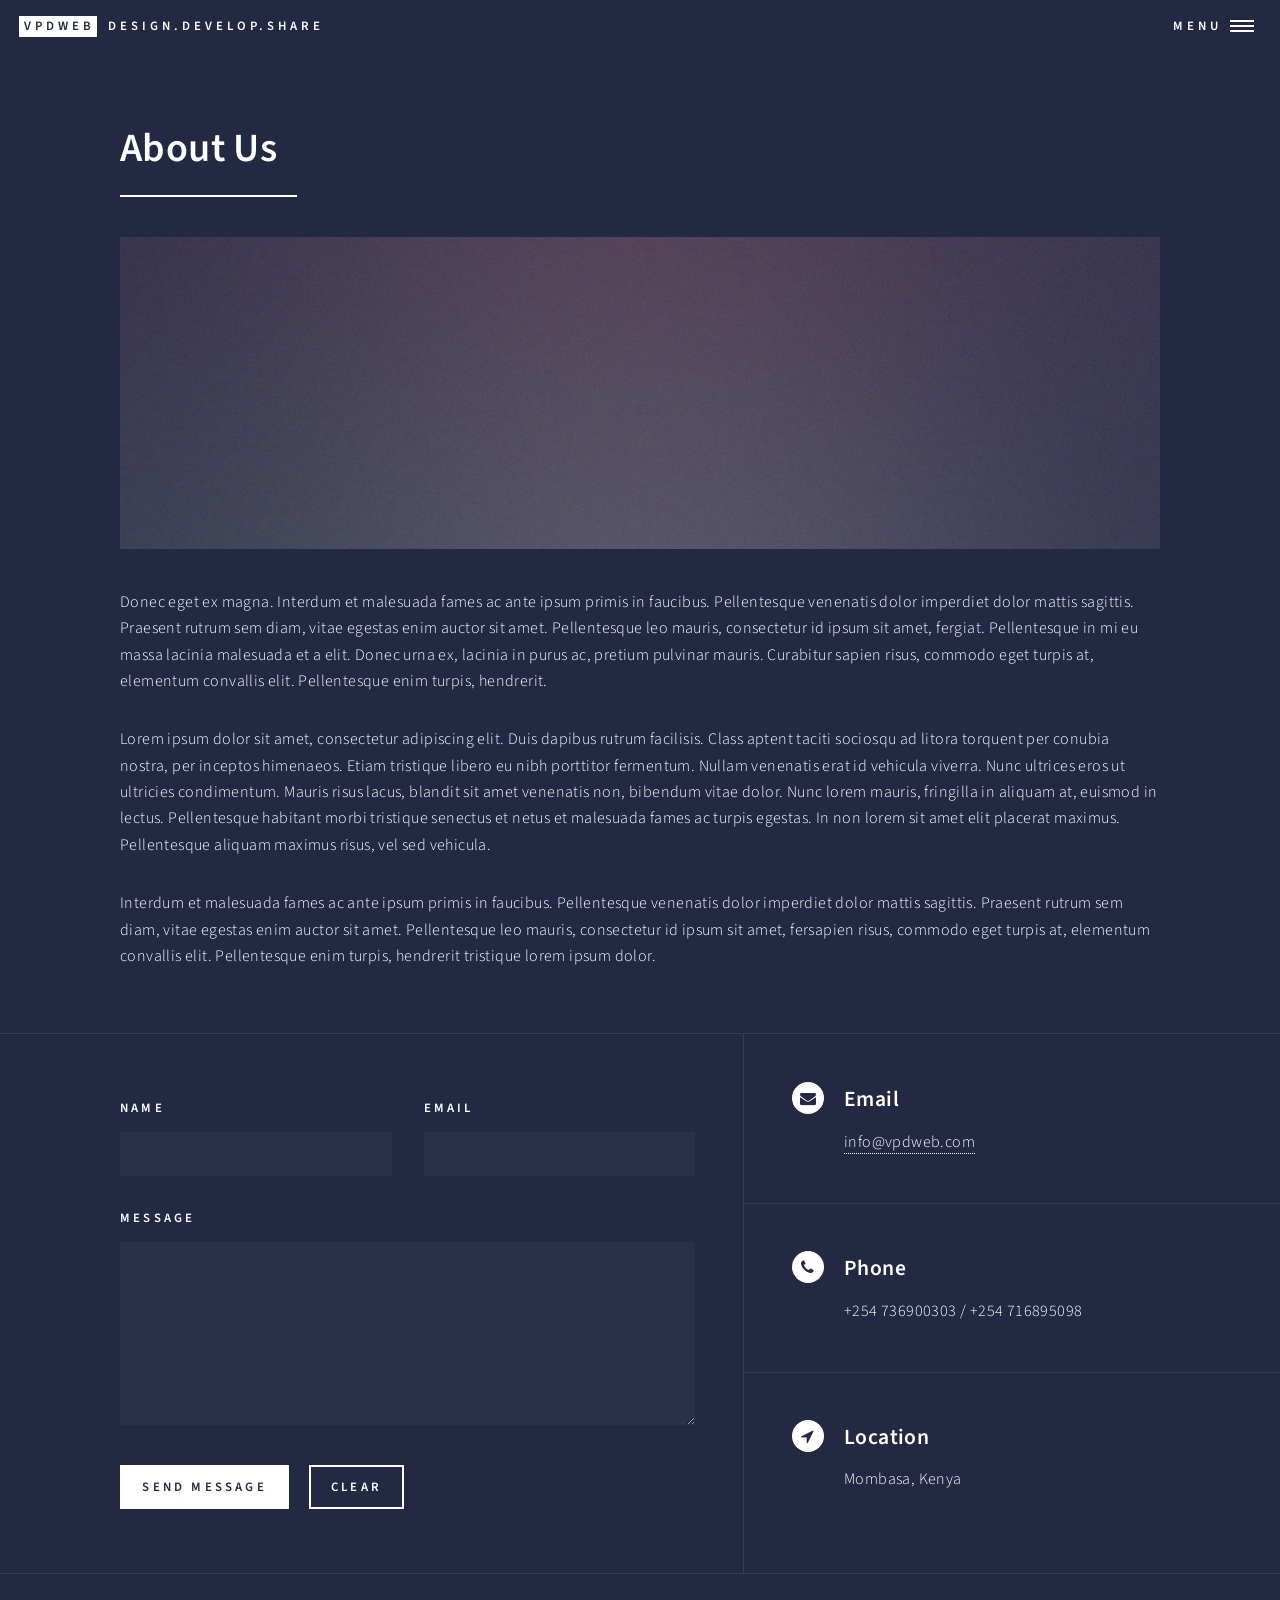
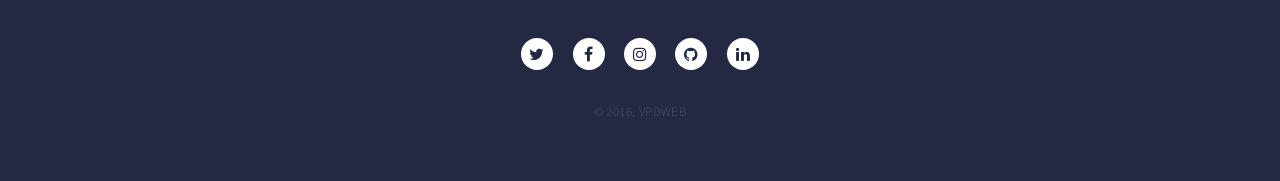
==== about.html @ e8f53d69 "Major changes and addition of new pages" ====
<!DOCTYPE HTML>
<html>
	<head>
        
<title>About | VPDWEB - Design, Develop, Share</title>

		<meta charset="utf-8" />
		<meta name="viewport" content="width=device-width, initial-scale=1, user-scalable=no" />
		<!--[if lte IE 8]><script src="assets/js/ie/html5shiv.js"></script><![endif]-->
		<link rel="stylesheet" href="assets/css/main.css" />
		<!--[if lte IE 9]><link rel="stylesheet" href="assets/css/ie9.css" /><![endif]-->
		<!--[if lte IE 8]><link rel="stylesheet" href="assets/css/ie8.css" /><![endif]-->
	</head>
	<body>

		<!-- Wrapper -->
			<div id="wrapper">

				<!-- Header -->
					<header id="header" class="alt">
						<a href="index.html" class="logo"><strong>VPDWEB</strong>
							<span>Design.Develop.Share</span></a>
                        <!--<p>Design. Develop. Share</p>-->
						<nav>
							<a href="#menu">Menu</a>
						</nav>
					</header>

				<!-- Menu -->
					<nav id="menu">
						<ul class="links">
							<li><a href="index.html">Home</a></li>
                            <li><a href="about.html">About</a></li>
                            <li><a href="portfolio.html">Portfolio</a></li>
                            <li><a href="testimonials.html">Testimonials</a></li>
                            <li><a href="#">Downloads</a></li>
						</ul>
						<ul class="actions vertical">
							<li><a href="contact.html" class="button special fit">Contact</a></li>
							<!--<li><a href="#" class="button fit">Log In</a></li>-->
						</ul>
					</nav>

                    
<!-- Main -->
<div id="main" class="alt">

						<!-- One -->
							<section id="one">
								<div class="inner">
									<header class="major">
										<h1>About Us</h1>
									</header>
									<span class="image main"><img src="images/pic11.jpg" alt="" /></span>
									<p>
										Donec eget ex magna. Interdum et malesuada fames ac ante ipsum primis in
										faucibus. Pellentesque venenatis dolor imperdiet dolor mattis sagittis.
										Praesent rutrum sem diam, vitae egestas enim auctor sit amet. Pellentesque
										leo mauris, consectetur id ipsum sit amet, fergiat. Pellentesque in mi eu massa
										lacinia malesuada et a elit. Donec urna ex, lacinia in purus ac, pretium
										pulvinar mauris. Curabitur sapien risus, commodo eget turpis at, elementum
										convallis elit. Pellentesque enim turpis, hendrerit.</p>
									<p>
										Lorem ipsum dolor sit amet, consectetur adipiscing elit. Duis dapibus rutrum
										facilisis. Class aptent taciti sociosqu ad litora torquent per conubia nostra,
										per inceptos himenaeos. Etiam tristique libero eu nibh porttitor fermentum.
										Nullam venenatis erat id vehicula viverra. Nunc ultrices eros ut ultricies
										condimentum. Mauris risus lacus, blandit sit amet venenatis non, bibendum vitae
										dolor. Nunc lorem mauris, fringilla in aliquam at, euismod in lectus.
										Pellentesque habitant morbi tristique senectus et netus et malesuada fames ac
										turpis egestas. In non lorem sit amet elit placerat maximus. Pellentesque
										aliquam maximus risus, vel sed vehicula.
									</p>
									<p>
										Interdum et malesuada fames ac ante ipsum primis in faucibus.
										Pellentesque venenatis dolor imperdiet dolor mattis sagittis.
										Praesent rutrum sem diam, vitae egestas enim auctor sit amet. Pellentesque
										leo mauris, consectetur id ipsum sit amet, fersapien risus, commodo eget turpis
										at, elementum convallis elit. Pellentesque enim turpis, hendrerit tristique
										lorem ipsum dolor.
									</p>
								</div>
							</section>

					</div>


				<!-- Contact -->
					<section id="contact">
						<div class="inner">
							<section>
								<form method="post" action="#">
									<div class="field half first">
										<label for="name">Name</label>
										<input type="text" name="name" id="name" />
									</div>
									<div class="field half">
										<label for="email">Email</label>
										<input type="text" name="email" id="email" />
									</div>
									<div class="field">
										<label for="message">Message</label>
										<textarea name="message" id="message" rows="6"></textarea>
									</div>
									<ul class="actions">
										<li><input type="submit" value="Send Message" class="special" /></li>
										<li><input type="reset" value="Clear" /></li>
									</ul>
								</form>
							</section>
							<section class="split">
								<section>
									<div class="contact-method">
										<span class="icon alt fa-envelope"></span>
										<h3>Email</h3>
										<a href="#">info@vpdweb.com</a>
									</div>
								</section>
								<section>
									<div class="contact-method">
										<span class="icon alt fa-phone"></span>
										<h3>Phone</h3>
										<span>+254 736900303</span> / <span>+254 716895098</span>
									</div>
								</section>
								<section>
									<div class="contact-method">
										<span class="icon alt fa-location-arrow"></span>
										<h3>Location</h3>
										<span>Mombasa, Kenya</span>
									</div>
								</section>
							</section>
						</div>
					</section>

				<!-- Footer -->
					<footer id="footer">
						<div class="inner">
							<ul class="icons align-center">
								<li>
                                    <a href="#" class="icon alt fa-twitter">
                                        <span class="label">Twitter</span>
                                    </a>
                                </li>
								<li>
                                    <a href="#" class="icon alt fa-facebook">
                                        <span class="label">Facebook</span>
                                    </a>
                                </li>
								<li>
                                    <a href="#" class="icon alt fa-instagram">
                                        <span class="label">Instagram</span>
                                    </a>
                                </li>
								<li>
                                    <a href="#" class="icon alt fa-github">
                                        <span class="label">GitHub</span>
                                    </a>
                                </li>
								<li>
                                    <a href="#" class="icon alt fa-linkedin">
                                        <span class="label">LinkedIn</span>
                                    </a>
                                </li>
							</ul>
							<ul class="copyright align-center">
								<li>&copy; 2016, VPDWEB</li>
							</ul>
						</div>
					</footer>
			</div>

		<!-- Scripts -->
			<script src="assets/js/jquery.min.js"></script>
			<script src="assets/js/jquery.scrolly.min.js"></script>
			<script src="assets/js/jquery.scrollex.min.js"></script>
			<script src="assets/js/skel.min.js"></script>
			<script src="assets/js/util.js"></script>
			<!--[if lte IE 8]><script src="assets/js/ie/respond.min.js"></script><![endif]-->
			<script src="assets/js/main.js"></script>

	</body>
</html>
---- assets/css/main.css ----
@import url(../css/font-awesome.min.css);
@import url("https://fonts.googleapis.com/css?family=Source+Sans+Pro:300,300italic,600,600italic");
/*
	Forty by HTML5 UP
	html5up.net | @ajlkn
	Free for personal and commercial use under the CCA 3.0 license (html5up.net/license)
*/
/* Reset */
html, body, div, span, applet, object, iframe, h1, h2, h3, h4, h5, h6, p, blockquote, pre, a, abbr, acronym, address, big, cite, code, del, dfn, em, img, ins, kbd, q, s, samp, small, strike, strong, sub, sup, tt, var, b, u, i, center, dl, dt, dd, ol, ul, li, fieldset, form, label, legend, table, caption, tbody, tfoot, thead, tr, th, td, article, aside, canvas, details, embed, figure, figcaption, footer, header, hgroup, menu, nav, output, ruby, section, summary, time, mark, audio, video {
  margin: 0;
  padding: 0;
  border: 0;
  font-size: 100%;
  font: inherit;
  vertical-align: baseline; }

article, aside, details, figcaption, figure, footer, header, hgroup, menu, nav, section {
  display: block; }

body {
  line-height: 1; }

ol, ul {
  list-style: none; }

blockquote, q {
  quotes: none; }

blockquote:before, blockquote:after, q:before, q:after {
  content: '';
  content: none; }

table {
  border-collapse: collapse;
  border-spacing: 0; }

body {
  -webkit-text-size-adjust: none; }

/* Box Model */
*, *:before, *:after {
  -moz-box-sizing: border-box;
  -webkit-box-sizing: border-box;
  box-sizing: border-box; }

/* Grid */
.row {
  border-bottom: solid 1px transparent;
  -moz-box-sizing: border-box;
  -webkit-box-sizing: border-box;
  box-sizing: border-box; }

.row > * {
  float: left;
  -moz-box-sizing: border-box;
  -webkit-box-sizing: border-box;
  box-sizing: border-box; }

.row:after, .row:before {
  content: '';
  display: block;
  clear: both;
  height: 0; }

.row.uniform > * > :first-child {
  margin-top: 0; }

.row.uniform > * > :last-child {
  margin-bottom: 0; }

.row.\30 \25  > * {
  padding: 0 0 0 0em; }

.row.\30 \25 {
  margin: 0 0 -1px 0em; }

.row.uniform.\30 \25  > * {
  padding: 0em 0 0 0em; }

.row.uniform.\30 \25 {
  margin: 0em 0 -1px 0em; }

.row > * {
  padding: 0 0 0 2em; }

.row {
  margin: 0 0 -1px -2em; }

.row.uniform > * {
  padding: 2em 0 0 2em; }

.row.uniform {
  margin: -2em 0 -1px -2em; }

.row.\32 00\25  > * {
  padding: 0 0 0 4em; }

.row.\32 00\25 {
  margin: 0 0 -1px -4em; }

.row.uniform.\32 00\25  > * {
  padding: 4em 0 0 4em; }

.row.uniform.\32 00\25 {
  margin: -4em 0 -1px -4em; }

.row.\31 50\25  > * {
  padding: 0 0 0 3em; }

.row.\31 50\25 {
  margin: 0 0 -1px -3em; }

.row.uniform.\31 50\25  > * {
  padding: 3em 0 0 3em; }

.row.uniform.\31 50\25 {
  margin: -3em 0 -1px -3em; }

.row.\35 0\25  > * {
  padding: 0 0 0 1em; }

.row.\35 0\25 {
  margin: 0 0 -1px -1em; }

.row.uniform.\35 0\25  > * {
  padding: 1em 0 0 1em; }

.row.uniform.\35 0\25 {
  margin: -1em 0 -1px -1em; }

.row.\32 5\25  > * {
  padding: 0 0 0 0.5em; }

.row.\32 5\25 {
  margin: 0 0 -1px -0.5em; }

.row.uniform.\32 5\25  > * {
  padding: 0.5em 0 0 0.5em; }

.row.uniform.\32 5\25 {
  margin: -0.5em 0 -1px -0.5em; }

.\31 2u, .\31 2u\24 {
  width: 100%;
  clear: none;
  margin-left: 0; }

.\31 1u, .\31 1u\24 {
  width: 91.6666666667%;
  clear: none;
  margin-left: 0; }

.\31 0u, .\31 0u\24 {
  width: 83.3333333333%;
  clear: none;
  margin-left: 0; }

.\39 u, .\39 u\24 {
  width: 75%;
  clear: none;
  margin-left: 0; }

.\38 u, .\38 u\24 {
  width: 66.6666666667%;
  clear: none;
  margin-left: 0; }

.\37 u, .\37 u\24 {
  width: 58.3333333333%;
  clear: none;
  margin-left: 0; }

.\36 u, .\36 u\24 {
  width: 50%;
  clear: none;
  margin-left: 0; }

.\35 u, .\35 u\24 {
  width: 41.6666666667%;
  clear: none;
  margin-left: 0; }

.\34 u, .\34 u\24 {
  width: 33.3333333333%;
  clear: none;
  margin-left: 0; }

.\33 u, .\33 u\24 {
  width: 25%;
  clear: none;
  margin-left: 0; }

.\32 u, .\32 u\24 {
  width: 16.6666666667%;
  clear: none;
  margin-left: 0; }

.\31 u, .\31 u\24 {
  width: 8.3333333333%;
  clear: none;
  margin-left: 0; }

.\31 2u\24  + *,
.\31 1u\24  + *,
.\31 0u\24  + *,
.\39 u\24  + *,
.\38 u\24  + *,
.\37 u\24  + *,
.\36 u\24  + *,
.\35 u\24  + *,
.\34 u\24  + *,
.\33 u\24  + *,
.\32 u\24  + *,
.\31 u\24  + * {
  clear: left; }

.\-11u {
  margin-left: 91.66667%; }

.\-10u {
  margin-left: 83.33333%; }

.\-9u {
  margin-left: 75%; }

.\-8u {
  margin-left: 66.66667%; }

.\-7u {
  margin-left: 58.33333%; }

.\-6u {
  margin-left: 50%; }

.\-5u {
  margin-left: 41.66667%; }

.\-4u {
  margin-left: 33.33333%; }

.\-3u {
  margin-left: 25%; }

.\-2u {
  margin-left: 16.66667%; }

.\-1u {
  margin-left: 8.33333%; }

@media screen and (max-width: 1680px) {
  .row > * {
    padding: 0 0 0 2em; }

  .row {
    margin: 0 0 -1px -2em; }

  .row.uniform > * {
    padding: 2em 0 0 2em; }

  .row.uniform {
    margin: -2em 0 -1px -2em; }

  .row.\32 00\25  > * {
    padding: 0 0 0 4em; }

  .row.\32 00\25 {
    margin: 0 0 -1px -4em; }

  .row.uniform.\32 00\25  > * {
    padding: 4em 0 0 4em; }

  .row.uniform.\32 00\25 {
    margin: -4em 0 -1px -4em; }

  .row.\31 50\25  > * {
    padding: 0 0 0 3em; }

  .row.\31 50\25 {
    margin: 0 0 -1px -3em; }

  .row.uniform.\31 50\25  > * {
    padding: 3em 0 0 3em; }

  .row.uniform.\31 50\25 {
    margin: -3em 0 -1px -3em; }

  .row.\35 0\25  > * {
    padding: 0 0 0 1em; }

  .row.\35 0\25 {
    margin: 0 0 -1px -1em; }

  .row.uniform.\35 0\25  > * {
    padding: 1em 0 0 1em; }

  .row.uniform.\35 0\25 {
    margin: -1em 0 -1px -1em; }

  .row.\32 5\25  > * {
    padding: 0 0 0 0.5em; }

  .row.\32 5\25 {
    margin: 0 0 -1px -0.5em; }

  .row.uniform.\32 5\25  > * {
    padding: 0.5em 0 0 0.5em; }

  .row.uniform.\32 5\25 {
    margin: -0.5em 0 -1px -0.5em; }

  .\31 2u\28xlarge\29, .\31 2u\24\28xlarge\29 {
    width: 100%;
    clear: none;
    margin-left: 0; }

  .\31 1u\28xlarge\29, .\31 1u\24\28xlarge\29 {
    width: 91.6666666667%;
    clear: none;
    margin-left: 0; }

  .\31 0u\28xlarge\29, .\31 0u\24\28xlarge\29 {
    width: 83.3333333333%;
    clear: none;
    margin-left: 0; }

  .\39 u\28xlarge\29, .\39 u\24\28xlarge\29 {
    width: 75%;
    clear: none;
    margin-left: 0; }

  .\38 u\28xlarge\29, .\38 u\24\28xlarge\29 {
    width: 66.6666666667%;
    clear: none;
    margin-left: 0; }

  .\37 u\28xlarge\29, .\37 u\24\28xlarge\29 {
    width: 58.3333333333%;
    clear: none;
    margin-left: 0; }

  .\36 u\28xlarge\29, .\36 u\24\28xlarge\29 {
    width: 50%;
    clear: none;
    margin-left: 0; }

  .\35 u\28xlarge\29, .\35 u\24\28xlarge\29 {
    width: 41.6666666667%;
    clear: none;
    margin-left: 0; }

  .\34 u\28xlarge\29, .\34 u\24\28xlarge\29 {
    width: 33.3333333333%;
    clear: none;
    margin-left: 0; }

  .\33 u\28xlarge\29, .\33 u\24\28xlarge\29 {
    width: 25%;
    clear: none;
    margin-left: 0; }

  .\32 u\28xlarge\29, .\32 u\24\28xlarge\29 {
    width: 16.6666666667%;
    clear: none;
    margin-left: 0; }

  .\31 u\28xlarge\29, .\31 u\24\28xlarge\29 {
    width: 8.3333333333%;
    clear: none;
    margin-left: 0; }

  .\31 2u\24\28xlarge\29  + *,
  .\31 1u\24\28xlarge\29  + *,
  .\31 0u\24\28xlarge\29  + *,
  .\39 u\24\28xlarge\29  + *,
  .\38 u\24\28xlarge\29  + *,
  .\37 u\24\28xlarge\29  + *,
  .\36 u\24\28xlarge\29  + *,
  .\35 u\24\28xlarge\29  + *,
  .\34 u\24\28xlarge\29  + *,
  .\33 u\24\28xlarge\29  + *,
  .\32 u\24\28xlarge\29  + *,
  .\31 u\24\28xlarge\29  + * {
    clear: left; }

  .\-11u\28xlarge\29 {
    margin-left: 91.66667%; }

  .\-10u\28xlarge\29 {
    margin-left: 83.33333%; }

  .\-9u\28xlarge\29 {
    margin-left: 75%; }

  .\-8u\28xlarge\29 {
    margin-left: 66.66667%; }

  .\-7u\28xlarge\29 {
    margin-left: 58.33333%; }

  .\-6u\28xlarge\29 {
    margin-left: 50%; }

  .\-5u\28xlarge\29 {
    margin-left: 41.66667%; }

  .\-4u\28xlarge\29 {
    margin-left: 33.33333%; }

  .\-3u\28xlarge\29 {
    margin-left: 25%; }

  .\-2u\28xlarge\29 {
    margin-left: 16.66667%; }

  .\-1u\28xlarge\29 {
    margin-left: 8.33333%; } }
@media screen and (max-width: 1280px) {
  .row > * {
    padding: 0 0 0 1.5em; }

  .row {
    margin: 0 0 -1px -1.5em; }

  .row.uniform > * {
    padding: 1.5em 0 0 1.5em; }

  .row.uniform {
    margin: -1.5em 0 -1px -1.5em; }

  .row.\32 00\25  > * {
    padding: 0 0 0 3em; }

  .row.\32 00\25 {
    margin: 0 0 -1px -3em; }

  .row.uniform.\32 00\25  > * {
    padding: 3em 0 0 3em; }

  .row.uniform.\32 00\25 {
    margin: -3em 0 -1px -3em; }

  .row.\31 50\25  > * {
    padding: 0 0 0 2.25em; }

  .row.\31 50\25 {
    margin: 0 0 -1px -2.25em; }

  .row.uniform.\31 50\25  > * {
    padding: 2.25em 0 0 2.25em; }

  .row.uniform.\31 50\25 {
    margin: -2.25em 0 -1px -2.25em; }

  .row.\35 0\25  > * {
    padding: 0 0 0 0.75em; }

  .row.\35 0\25 {
    margin: 0 0 -1px -0.75em; }

  .row.uniform.\35 0\25  > * {
    padding: 0.75em 0 0 0.75em; }

  .row.uniform.\35 0\25 {
    margin: -0.75em 0 -1px -0.75em; }

  .row.\32 5\25  > * {
    padding: 0 0 0 0.375em; }

  .row.\32 5\25 {
    margin: 0 0 -1px -0.375em; }

  .row.uniform.\32 5\25  > * {
    padding: 0.375em 0 0 0.375em; }

  .row.uniform.\32 5\25 {
    margin: -0.375em 0 -1px -0.375em; }

  .\31 2u\28large\29, .\31 2u\24\28large\29 {
    width: 100%;
    clear: none;
    margin-left: 0; }

  .\31 1u\28large\29, .\31 1u\24\28large\29 {
    width: 91.6666666667%;
    clear: none;
    margin-left: 0; }

  .\31 0u\28large\29, .\31 0u\24\28large\29 {
    width: 83.3333333333%;
    clear: none;
    margin-left: 0; }

  .\39 u\28large\29, .\39 u\24\28large\29 {
    width: 75%;
    clear: none;
    margin-left: 0; }

  .\38 u\28large\29, .\38 u\24\28large\29 {
    width: 66.6666666667%;
    clear: none;
    margin-left: 0; }

  .\37 u\28large\29, .\37 u\24\28large\29 {
    width: 58.3333333333%;
    clear: none;
    margin-left: 0; }

  .\36 u\28large\29, .\36 u\24\28large\29 {
    width: 50%;
    clear: none;
    margin-left: 0; }

  .\35 u\28large\29, .\35 u\24\28large\29 {
    width: 41.6666666667%;
    clear: none;
    margin-left: 0; }

  .\34 u\28large\29, .\34 u\24\28large\29 {
    width: 33.3333333333%;
    clear: none;
    margin-left: 0; }

  .\33 u\28large\29, .\33 u\24\28large\29 {
    width: 25%;
    clear: none;
    margin-left: 0; }

  .\32 u\28large\29, .\32 u\24\28large\29 {
    width: 16.6666666667%;
    clear: none;
    margin-left: 0; }

  .\31 u\28large\29, .\31 u\24\28large\29 {
    width: 8.3333333333%;
    clear: none;
    margin-left: 0; }

  .\31 2u\24\28large\29  + *,
  .\31 1u\24\28large\29  + *,
  .\31 0u\24\28large\29  + *,
  .\39 u\24\28large\29  + *,
  .\38 u\24\28large\29  + *,
  .\37 u\24\28large\29  + *,
  .\36 u\24\28large\29  + *,
  .\35 u\24\28large\29  + *,
  .\34 u\24\28large\29  + *,
  .\33 u\24\28large\29  + *,
  .\32 u\24\28large\29  + *,
  .\31 u\24\28large\29  + * {
    clear: left; }

  .\-11u\28large\29 {
    margin-left: 91.66667%; }

  .\-10u\28large\29 {
    margin-left: 83.33333%; }

  .\-9u\28large\29 {
    margin-left: 75%; }

  .\-8u\28large\29 {
    margin-left: 66.66667%; }

  .\-7u\28large\29 {
    margin-left: 58.33333%; }

  .\-6u\28large\29 {
    margin-left: 50%; }

  .\-5u\28large\29 {
    margin-left: 41.66667%; }

  .\-4u\28large\29 {
    margin-left: 33.33333%; }

  .\-3u\28large\29 {
    margin-left: 25%; }

  .\-2u\28large\29 {
    margin-left: 16.66667%; }

  .\-1u\28large\29 {
    margin-left: 8.33333%; } }
@media screen and (max-width: 980px) {
  .row > * {
    padding: 0 0 0 1.5em; }

  .row {
    margin: 0 0 -1px -1.5em; }

  .row.uniform > * {
    padding: 1.5em 0 0 1.5em; }

  .row.uniform {
    margin: -1.5em 0 -1px -1.5em; }

  .row.\32 00\25  > * {
    padding: 0 0 0 3em; }

  .row.\32 00\25 {
    margin: 0 0 -1px -3em; }

  .row.uniform.\32 00\25  > * {
    padding: 3em 0 0 3em; }

  .row.uniform.\32 00\25 {
    margin: -3em 0 -1px -3em; }

  .row.\31 50\25  > * {
    padding: 0 0 0 2.25em; }

  .row.\31 50\25 {
    margin: 0 0 -1px -2.25em; }

  .row.uniform.\31 50\25  > * {
    padding: 2.25em 0 0 2.25em; }

  .row.uniform.\31 50\25 {
    margin: -2.25em 0 -1px -2.25em; }

  .row.\35 0\25  > * {
    padding: 0 0 0 0.75em; }

  .row.\35 0\25 {
    margin: 0 0 -1px -0.75em; }

  .row.uniform.\35 0\25  > * {
    padding: 0.75em 0 0 0.75em; }

  .row.uniform.\35 0\25 {
    margin: -0.75em 0 -1px -0.75em; }

  .row.\32 5\25  > * {
    padding: 0 0 0 0.375em; }

  .row.\32 5\25 {
    margin: 0 0 -1px -0.375em; }

  .row.uniform.\32 5\25  > * {
    padding: 0.375em 0 0 0.375em; }

  .row.uniform.\32 5\25 {
    margin: -0.375em 0 -1px -0.375em; }

  .\31 2u\28medium\29, .\31 2u\24\28medium\29 {
    width: 100%;
    clear: none;
    margin-left: 0; }

  .\31 1u\28medium\29, .\31 1u\24\28medium\29 {
    width: 91.6666666667%;
    clear: none;
    margin-left: 0; }

  .\31 0u\28medium\29, .\31 0u\24\28medium\29 {
    width: 83.3333333333%;
    clear: none;
    margin-left: 0; }

  .\39 u\28medium\29, .\39 u\24\28medium\29 {
    width: 75%;
    clear: none;
    margin-left: 0; }

  .\38 u\28medium\29, .\38 u\24\28medium\29 {
    width: 66.6666666667%;
    clear: none;
    margin-left: 0; }

  .\37 u\28medium\29, .\37 u\24\28medium\29 {
    width: 58.3333333333%;
    clear: none;
    margin-left: 0; }

  .\36 u\28medium\29, .\36 u\24\28medium\29 {
    width: 50%;
    clear: none;
    margin-left: 0; }

  .\35 u\28medium\29, .\35 u\24\28medium\29 {
    width: 41.6666666667%;
    clear: none;
    margin-left: 0; }

  .\34 u\28medium\29, .\34 u\24\28medium\29 {
    width: 33.3333333333%;
    clear: none;
    margin-left: 0; }

  .\33 u\28medium\29, .\33 u\24\28medium\29 {
    width: 25%;
    clear: none;
    margin-left: 0; }

  .\32 u\28medium\29, .\32 u\24\28medium\29 {
    width: 16.6666666667%;
    clear: none;
    margin-left: 0; }

  .\31 u\28medium\29, .\31 u\24\28medium\29 {
    width: 8.3333333333%;
    clear: none;
    margin-left: 0; }

  .\31 2u\24\28medium\29  + *,
  .\31 1u\24\28medium\29  + *,
  .\31 0u\24\28medium\29  + *,
  .\39 u\24\28medium\29  + *,
  .\38 u\24\28medium\29  + *,
  .\37 u\24\28medium\29  + *,
  .\36 u\24\28medium\29  + *,
  .\35 u\24\28medium\29  + *,
  .\34 u\24\28medium\29  + *,
  .\33 u\24\28medium\29  + *,
  .\32 u\24\28medium\29  + *,
  .\31 u\24\28medium\29  + * {
    clear: left; }

  .\-11u\28medium\29 {
    margin-left: 91.66667%; }

  .\-10u\28medium\29 {
    margin-left: 83.33333%; }

  .\-9u\28medium\29 {
    margin-left: 75%; }

  .\-8u\28medium\29 {
    margin-left: 66.66667%; }

  .\-7u\28medium\29 {
    margin-left: 58.33333%; }

  .\-6u\28medium\29 {
    margin-left: 50%; }

  .\-5u\28medium\29 {
    margin-left: 41.66667%; }

  .\-4u\28medium\29 {
    margin-left: 33.33333%; }

  .\-3u\28medium\29 {
    margin-left: 25%; }

  .\-2u\28medium\29 {
    margin-left: 16.66667%; }

  .\-1u\28medium\29 {
    margin-left: 8.33333%; } }
@media screen and (max-width: 736px) {
  .row > * {
    padding: 0 0 0 1.25em; }

  .row {
    margin: 0 0 -1px -1.25em; }

  .row.uniform > * {
    padding: 1.25em 0 0 1.25em; }

  .row.uniform {
    margin: -1.25em 0 -1px -1.25em; }

  .row.\32 00\25  > * {
    padding: 0 0 0 2.5em; }

  .row.\32 00\25 {
    margin: 0 0 -1px -2.5em; }

  .row.uniform.\32 00\25  > * {
    padding: 2.5em 0 0 2.5em; }

  .row.uniform.\32 00\25 {
    margin: -2.5em 0 -1px -2.5em; }

  .row.\31 50\25  > * {
    padding: 0 0 0 1.875em; }

  .row.\31 50\25 {
    margin: 0 0 -1px -1.875em; }

  .row.uniform.\31 50\25  > * {
    padding: 1.875em 0 0 1.875em; }

  .row.uniform.\31 50\25 {
    margin: -1.875em 0 -1px -1.875em; }

  .row.\35 0\25  > * {
    padding: 0 0 0 0.625em; }

  .row.\35 0\25 {
    margin: 0 0 -1px -0.625em; }

  .row.uniform.\35 0\25  > * {
    padding: 0.625em 0 0 0.625em; }

  .row.uniform.\35 0\25 {
    margin: -0.625em 0 -1px -0.625em; }

  .row.\32 5\25  > * {
    padding: 0 0 0 0.3125em; }

  .row.\32 5\25 {
    margin: 0 0 -1px -0.3125em; }

  .row.uniform.\32 5\25  > * {
    padding: 0.3125em 0 0 0.3125em; }

  .row.uniform.\32 5\25 {
    margin: -0.3125em 0 -1px -0.3125em; }

  .\31 2u\28small\29, .\31 2u\24\28small\29 {
    width: 100%;
    clear: none;
    margin-left: 0; }

  .\31 1u\28small\29, .\31 1u\24\28small\29 {
    width: 91.6666666667%;
    clear: none;
    margin-left: 0; }

  .\31 0u\28small\29, .\31 0u\24\28small\29 {
    width: 83.3333333333%;
    clear: none;
    margin-left: 0; }

  .\39 u\28small\29, .\39 u\24\28small\29 {
    width: 75%;
    clear: none;
    margin-left: 0; }

  .\38 u\28small\29, .\38 u\24\28small\29 {
    width: 66.6666666667%;
    clear: none;
    margin-left: 0; }

  .\37 u\28small\29, .\37 u\24\28small\29 {
    width: 58.3333333333%;
    clear: none;
    margin-left: 0; }

  .\36 u\28small\29, .\36 u\24\28small\29 {
    width: 50%;
    clear: none;
    margin-left: 0; }

  .\35 u\28small\29, .\35 u\24\28small\29 {
    width: 41.6666666667%;
    clear: none;
    margin-left: 0; }

  .\34 u\28small\29, .\34 u\24\28small\29 {
    width: 33.3333333333%;
    clear: none;
    margin-left: 0; }

  .\33 u\28small\29, .\33 u\24\28small\29 {
    width: 25%;
    clear: none;
    margin-left: 0; }

  .\32 u\28small\29, .\32 u\24\28small\29 {
    width: 16.6666666667%;
    clear: none;
    margin-left: 0; }

  .\31 u\28small\29, .\31 u\24\28small\29 {
    width: 8.3333333333%;
    clear: none;
    margin-left: 0; }

  .\31 2u\24\28small\29  + *,
  .\31 1u\24\28small\29  + *,
  .\31 0u\24\28small\29  + *,
  .\39 u\24\28small\29  + *,
  .\38 u\24\28small\29  + *,
  .\37 u\24\28small\29  + *,
  .\36 u\24\28small\29  + *,
  .\35 u\24\28small\29  + *,
  .\34 u\24\28small\29  + *,
  .\33 u\24\28small\29  + *,
  .\32 u\24\28small\29  + *,
  .\31 u\24\28small\29  + * {
    clear: left; }

  .\-11u\28small\29 {
    margin-left: 91.66667%; }

  .\-10u\28small\29 {
    margin-left: 83.33333%; }

  .\-9u\28small\29 {
    margin-left: 75%; }

  .\-8u\28small\29 {
    margin-left: 66.66667%; }

  .\-7u\28small\29 {
    margin-left: 58.33333%; }

  .\-6u\28small\29 {
    margin-left: 50%; }

  .\-5u\28small\29 {
    margin-left: 41.66667%; }

  .\-4u\28small\29 {
    margin-left: 33.33333%; }

  .\-3u\28small\29 {
    margin-left: 25%; }

  .\-2u\28small\29 {
    margin-left: 16.66667%; }

  .\-1u\28small\29 {
    margin-left: 8.33333%; } }
@media screen and (max-width: 480px) {
  .row > * {
    padding: 0 0 0 1.25em; }

  .row {
    margin: 0 0 -1px -1.25em; }

  .row.uniform > * {
    padding: 1.25em 0 0 1.25em; }

  .row.uniform {
    margin: -1.25em 0 -1px -1.25em; }

  .row.\32 00\25  > * {
    padding: 0 0 0 2.5em; }

  .row.\32 00\25 {
    margin: 0 0 -1px -2.5em; }

  .row.uniform.\32 00\25  > * {
    padding: 2.5em 0 0 2.5em; }

  .row.uniform.\32 00\25 {
    margin: -2.5em 0 -1px -2.5em; }

  .row.\31 50\25  > * {
    padding: 0 0 0 1.875em; }

  .row.\31 50\25 {
    margin: 0 0 -1px -1.875em; }

  .row.uniform.\31 50\25  > * {
    padding: 1.875em 0 0 1.875em; }

  .row.uniform.\31 50\25 {
    margin: -1.875em 0 -1px -1.875em; }

  .row.\35 0\25  > * {
    padding: 0 0 0 0.625em; }

  .row.\35 0\25 {
    margin: 0 0 -1px -0.625em; }

  .row.uniform.\35 0\25  > * {
    padding: 0.625em 0 0 0.625em; }

  .row.uniform.\35 0\25 {
    margin: -0.625em 0 -1px -0.625em; }

  .row.\32 5\25  > * {
    padding: 0 0 0 0.3125em; }

  .row.\32 5\25 {
    margin: 0 0 -1px -0.3125em; }

  .row.uniform.\32 5\25  > * {
    padding: 0.3125em 0 0 0.3125em; }

  .row.uniform.\32 5\25 {
    margin: -0.3125em 0 -1px -0.3125em; }

  .\31 2u\28xsmall\29, .\31 2u\24\28xsmall\29 {
    width: 100%;
    clear: none;
    margin-left: 0; }

  .\31 1u\28xsmall\29, .\31 1u\24\28xsmall\29 {
    width: 91.6666666667%;
    clear: none;
    margin-left: 0; }

  .\31 0u\28xsmall\29, .\31 0u\24\28xsmall\29 {
    width: 83.3333333333%;
    clear: none;
    margin-left: 0; }

  .\39 u\28xsmall\29, .\39 u\24\28xsmall\29 {
    width: 75%;
    clear: none;
    margin-left: 0; }

  .\38 u\28xsmall\29, .\38 u\24\28xsmall\29 {
    width: 66.6666666667%;
    clear: none;
    margin-left: 0; }

  .\37 u\28xsmall\29, .\37 u\24\28xsmall\29 {
    width: 58.3333333333%;
    clear: none;
    margin-left: 0; }

  .\36 u\28xsmall\29, .\36 u\24\28xsmall\29 {
    width: 50%;
    clear: none;
    margin-left: 0; }

  .\35 u\28xsmall\29, .\35 u\24\28xsmall\29 {
    width: 41.6666666667%;
    clear: none;
    margin-left: 0; }

  .\34 u\28xsmall\29, .\34 u\24\28xsmall\29 {
    width: 33.3333333333%;
    clear: none;
    margin-left: 0; }

  .\33 u\28xsmall\29, .\33 u\24\28xsmall\29 {
    width: 25%;
    clear: none;
    margin-left: 0; }

  .\32 u\28xsmall\29, .\32 u\24\28xsmall\29 {
    width: 16.6666666667%;
    clear: none;
    margin-left: 0; }

  .\31 u\28xsmall\29, .\31 u\24\28xsmall\29 {
    width: 8.3333333333%;
    clear: none;
    margin-left: 0; }

  .\31 2u\24\28xsmall\29  + *,
  .\31 1u\24\28xsmall\29  + *,
  .\31 0u\24\28xsmall\29  + *,
  .\39 u\24\28xsmall\29  + *,
  .\38 u\24\28xsmall\29  + *,
  .\37 u\24\28xsmall\29  + *,
  .\36 u\24\28xsmall\29  + *,
  .\35 u\24\28xsmall\29  + *,
  .\34 u\24\28xsmall\29  + *,
  .\33 u\24\28xsmall\29  + *,
  .\32 u\24\28xsmall\29  + *,
  .\31 u\24\28xsmall\29  + * {
    clear: left; }

  .\-11u\28xsmall\29 {
    margin-left: 91.66667%; }

  .\-10u\28xsmall\29 {
    margin-left: 83.33333%; }

  .\-9u\28xsmall\29 {
    margin-left: 75%; }

  .\-8u\28xsmall\29 {
    margin-left: 66.66667%; }

  .\-7u\28xsmall\29 {
    margin-left: 58.33333%; }

  .\-6u\28xsmall\29 {
    margin-left: 50%; }

  .\-5u\28xsmall\29 {
    margin-left: 41.66667%; }

  .\-4u\28xsmall\29 {
    margin-left: 33.33333%; }

  .\-3u\28xsmall\29 {
    margin-left: 25%; }

  .\-2u\28xsmall\29 {
    margin-left: 16.66667%; }

  .\-1u\28xsmall\29 {
    margin-left: 8.33333%; } }
@media screen and (max-width: 360px) {
  .row > * {
    padding: 0 0 0 1.25em; }

  .row {
    margin: 0 0 -1px -1.25em; }

  .row.uniform > * {
    padding: 1.25em 0 0 1.25em; }

  .row.uniform {
    margin: -1.25em 0 -1px -1.25em; }

  .row.\32 00\25  > * {
    padding: 0 0 0 2.5em; }

  .row.\32 00\25 {
    margin: 0 0 -1px -2.5em; }

  .row.uniform.\32 00\25  > * {
    padding: 2.5em 0 0 2.5em; }

  .row.uniform.\32 00\25 {
    margin: -2.5em 0 -1px -2.5em; }

  .row.\31 50\25  > * {
    padding: 0 0 0 1.875em; }

  .row.\31 50\25 {
    margin: 0 0 -1px -1.875em; }

  .row.uniform.\31 50\25  > * {
    padding: 1.875em 0 0 1.875em; }

  .row.uniform.\31 50\25 {
    margin: -1.875em 0 -1px -1.875em; }

  .row.\35 0\25  > * {
    padding: 0 0 0 0.625em; }

  .row.\35 0\25 {
    margin: 0 0 -1px -0.625em; }

  .row.uniform.\35 0\25  > * {
    padding: 0.625em 0 0 0.625em; }

  .row.uniform.\35 0\25 {
    margin: -0.625em 0 -1px -0.625em; }

  .row.\32 5\25  > * {
    padding: 0 0 0 0.3125em; }

  .row.\32 5\25 {
    margin: 0 0 -1px -0.3125em; }

  .row.uniform.\32 5\25  > * {
    padding: 0.3125em 0 0 0.3125em; }

  .row.uniform.\32 5\25 {
    margin: -0.3125em 0 -1px -0.3125em; }

  .\31 2u\28xxsmall\29, .\31 2u\24\28xxsmall\29 {
    width: 100%;
    clear: none;
    margin-left: 0; }

  .\31 1u\28xxsmall\29, .\31 1u\24\28xxsmall\29 {
    width: 91.6666666667%;
    clear: none;
    margin-left: 0; }

  .\31 0u\28xxsmall\29, .\31 0u\24\28xxsmall\29 {
    width: 83.3333333333%;
    clear: none;
    margin-left: 0; }

  .\39 u\28xxsmall\29, .\39 u\24\28xxsmall\29 {
    width: 75%;
    clear: none;
    margin-left: 0; }

  .\38 u\28xxsmall\29, .\38 u\24\28xxsmall\29 {
    width: 66.6666666667%;
    clear: none;
    margin-left: 0; }

  .\37 u\28xxsmall\29, .\37 u\24\28xxsmall\29 {
    width: 58.3333333333%;
    clear: none;
    margin-left: 0; }

  .\36 u\28xxsmall\29, .\36 u\24\28xxsmall\29 {
    width: 50%;
    clear: none;
    margin-left: 0; }

  .\35 u\28xxsmall\29, .\35 u\24\28xxsmall\29 {
    width: 41.6666666667%;
    clear: none;
    margin-left: 0; }

  .\34 u\28xxsmall\29, .\34 u\24\28xxsmall\29 {
    width: 33.3333333333%;
    clear: none;
    margin-left: 0; }

  .\33 u\28xxsmall\29, .\33 u\24\28xxsmall\29 {
    width: 25%;
    clear: none;
    margin-left: 0; }

  .\32 u\28xxsmall\29, .\32 u\24\28xxsmall\29 {
    width: 16.6666666667%;
    clear: none;
    margin-left: 0; }

  .\31 u\28xxsmall\29, .\31 u\24\28xxsmall\29 {
    width: 8.3333333333%;
    clear: none;
    margin-left: 0; }

  .\31 2u\24\28xxsmall\29  + *,
  .\31 1u\24\28xxsmall\29  + *,
  .\31 0u\24\28xxsmall\29  + *,
  .\39 u\24\28xxsmall\29  + *,
  .\38 u\24\28xxsmall\29  + *,
  .\37 u\24\28xxsmall\29  + *,
  .\36 u\24\28xxsmall\29  + *,
  .\35 u\24\28xxsmall\29  + *,
  .\34 u\24\28xxsmall\29  + *,
  .\33 u\24\28xxsmall\29  + *,
  .\32 u\24\28xxsmall\29  + *,
  .\31 u\24\28xxsmall\29  + * {
    clear: left; }

  .\-11u\28xxsmall\29 {
    margin-left: 91.66667%; }

  .\-10u\28xxsmall\29 {
    margin-left: 83.33333%; }

  .\-9u\28xxsmall\29 {
    margin-left: 75%; }

  .\-8u\28xxsmall\29 {
    margin-left: 66.66667%; }

  .\-7u\28xxsmall\29 {
    margin-left: 58.33333%; }

  .\-6u\28xxsmall\29 {
    margin-left: 50%; }

  .\-5u\28xxsmall\29 {
    margin-left: 41.66667%; }

  .\-4u\28xxsmall\29 {
    margin-left: 33.33333%; }

  .\-3u\28xxsmall\29 {
    margin-left: 25%; }

  .\-2u\28xxsmall\29 {
    margin-left: 16.66667%; }

  .\-1u\28xxsmall\29 {
    margin-left: 8.33333%; } }
/* Basic */
@-ms-viewport {
  width: device-width; }
body {
  -ms-overflow-style: scrollbar; }

@media screen and (max-width: 480px) {
  html, body {
    min-width: 320px; } }
body {
  background: #242943; }
  body.is-loading *, body.is-loading *:before, body.is-loading *:after {
    -moz-animation: none !important;
    -webkit-animation: none !important;
    -ms-animation: none !important;
    animation: none !important;
    -moz-transition: none !important;
    -webkit-transition: none !important;
    -ms-transition: none !important;
    transition: none !important; }

/* Type */
body, input, select, textarea {
  color: #ffffff;
  font-family: "Source Sans Pro", Helvetica, sans-serif;
  font-size: 17pt;
  font-weight: 300;
  letter-spacing: 0.025em;
  line-height: 1.65; }
  @media screen and (max-width: 1680px) {
    body, input, select, textarea {
      font-size: 14pt; } }
  @media screen and (max-width: 1280px) {
    body, input, select, textarea {
      font-size: 12pt; } }
  @media screen and (max-width: 360px) {
    body, input, select, textarea {
      font-size: 11pt; } }

a {
  -moz-transition: color 0.2s ease-in-out, border-bottom-color 0.2s ease-in-out;
  -webkit-transition: color 0.2s ease-in-out, border-bottom-color 0.2s ease-in-out;
  -ms-transition: color 0.2s ease-in-out, border-bottom-color 0.2s ease-in-out;
  transition: color 0.2s ease-in-out, border-bottom-color 0.2s ease-in-out;
  border-bottom: dotted 1px;
  color: inherit;
  text-decoration: none; }
  a:hover {
    border-bottom-color: transparent;
    color: #9bf1ff !important; }
  a:active {
    color: #53e3fb !important; }

strong, b {
  color: #ffffff;
  font-weight: 600; }

em, i {
  font-style: italic; }

p {
  margin: 0 0 2em 0; }

h1, h2, h3, h4, h5, h6 {
  color: #ffffff;
  font-weight: 600;
  line-height: 1.65;
  margin: 0 0 1em 0; }
  h1 a, h2 a, h3 a, h4 a, h5 a, h6 a {
    color: inherit;
    border-bottom: 0; }

h1 {
  font-size: 2.5em; }

h2 {
  font-size: 1.75em; }

h3 {
  font-size: 1.35em; }

h4 {
  font-size: 1.1em; }

h5 {
  font-size: 0.9em; }

h6 {
  font-size: 0.7em; }

@media screen and (max-width: 736px) {
  h1 {
    font-size: 2em; }

  h2 {
    font-size: 1.5em; }

  h3 {
    font-size: 1.25em; } }
sub {
  font-size: 0.8em;
  position: relative;
  top: 0.5em; }

sup {
  font-size: 0.8em;
  position: relative;
  top: -0.5em; }

blockquote {
  border-left: solid 4px rgba(212, 212, 255, 0.1);
  font-style: italic;
  margin: 0 0 2em 0;
  padding: 0.5em 0 0.5em 2em; }

code {
  background: rgba(212, 212, 255, 0.035);
  font-family: "Courier New", monospace;
  font-size: 0.9em;
  margin: 0 0.25em;
  padding: 0.25em 0.65em; }

pre {
  -webkit-overflow-scrolling: touch;
  font-family: "Courier New", monospace;
  font-size: 0.9em;
  margin: 0 0 2em 0; }
  pre code {
    display: block;
    line-height: 1.75;
    padding: 1em 1.5em;
    overflow-x: auto; }

hr {
  border: 0;
  border-bottom: solid 1px rgba(212, 212, 255, 0.1);
  margin: 2em 0; }
  hr.major {
    margin: 3em 0; }

.align-left {
  text-align: left; }

.align-center {
  text-align: center; }

.align-right {
  text-align: right; }

/* Section/Article */
section.special, article.special {
  text-align: center; }

header.major {
  width: -moz-max-content;
  width: -webkit-max-content;
  width: -ms-max-content;
  width: max-content;
  margin-bottom: 2em; }
  header.major > :first-child {
    margin-bottom: 0;
    width: calc(100% + 0.5em); }
    header.major > :first-child:after {
      content: '';
      background-color: #ffffff;
      display: block;
      height: 2px;
      margin: 0.325em 0 0.5em 0;
      width: 100%; }
  header.major > p {
    font-size: 0.7em;
    font-weight: 600;
    letter-spacing: 0.25em;
    margin-bottom: 0;
    text-transform: uppercase; }
  body.is-ie header.major > :first-child:after {
    max-width: 9em; }
  body.is-ie header.major > h1:after {
    max-width: 100% !important; }
@media screen and (max-width: 736px) {
  header.major > p br {
    display: none; } }

/* Form */
form {
  margin: 0 0 2em 0; }
  form .field {
    margin: 0 0 2em 0; }
    form .field.half {
      width: 50%;
      float: left;
      padding: 0 0 0 1em; }
      form .field.half.first {
        padding: 0 1em 0 0; }
  form > .actions {
    margin: 2.5em 0 0 0 !important; }
  @media screen and (max-width: 736px) {
    form .field {
      margin: 0 0 1.5em 0; }
      form .field.half {
        padding: 0 0 0 0.75em; }
        form .field.half.first {
          padding: 0 0.75em 0 0; }
    form > .actions {
      margin: 2em 0 0 0 !important; } }
  @media screen and (max-width: 480px) {
    form .field.half {
      width: 100%;
      float: none;
      padding: 0; }
      form .field.half.first {
        padding: 0; } }

label {
  color: #ffffff;
  display: block;
  font-size: 0.8em;
  font-weight: 600;
  letter-spacing: 0.25em;
  margin: 0 0 1em 0;
  text-transform: uppercase; }

input[type="text"],
input[type="password"],
input[type="email"],
input[type="tel"],
input[type="search"],
input[type="url"],
select,
textarea {
  -moz-appearance: none;
  -webkit-appearance: none;
  -ms-appearance: none;
  appearance: none;
  background: rgba(212, 212, 255, 0.035);
  border: none;
  border-radius: 0;
  color: inherit;
  display: block;
  outline: 0;
  padding: 0 1em;
  text-decoration: none;
  width: 100%; }
  input[type="text"]:invalid,
  input[type="password"]:invalid,
  input[type="email"]:invalid,
  input[type="tel"]:invalid,
  input[type="search"]:invalid,
  input[type="url"]:invalid,
  select:invalid,
  textarea:invalid {
    box-shadow: none; }
  input[type="text"]:focus,
  input[type="password"]:focus,
  input[type="email"]:focus,
  input[type="tel"]:focus,
  input[type="search"]:focus,
  input[type="url"]:focus,
  select:focus,
  textarea:focus {
    border-color: #9bf1ff;
    box-shadow: 0 0 0 2px #9bf1ff; }

.select-wrapper {
  text-decoration: none;
  display: block;
  position: relative; }
  .select-wrapper:before {
    -moz-osx-font-smoothing: grayscale;
    -webkit-font-smoothing: antialiased;
    font-family: FontAwesome;
    font-style: normal;
    font-weight: normal;
    text-transform: none !important; }
  .select-wrapper:before {
    color: rgba(212, 212, 255, 0.1);
    content: '\f078';
    display: block;
    height: 2.75em;
    line-height: 2.75em;
    pointer-events: none;
    position: absolute;
    right: 0;
    text-align: center;
    top: 0;
    width: 2.75em; }
  .select-wrapper select::-ms-expand {
    display: none; }

input[type="text"],
input[type="password"],
input[type="email"],
input[type="tel"],
input[type="search"],
input[type="url"],
select {
  height: 2.75em; }

textarea {
  padding: 0.75em 1em; }

input[type="checkbox"],
input[type="radio"] {
  -moz-appearance: none;
  -webkit-appearance: none;
  -ms-appearance: none;
  appearance: none;
  display: block;
  float: left;
  margin-right: -2em;
  opacity: 0;
  width: 1em;
  z-index: -1; }
  input[type="checkbox"] + label,
  input[type="radio"] + label {
    text-decoration: none;
    color: #ffffff;
    cursor: pointer;
    display: inline-block;
    font-weight: 300;
    padding-left: 2.65em;
    padding-right: 0.75em;
    position: relative; }
    input[type="checkbox"] + label:before,
    input[type="radio"] + label:before {
      -moz-osx-font-smoothing: grayscale;
      -webkit-font-smoothing: antialiased;
      font-family: FontAwesome;
      font-style: normal;
      font-weight: normal;
      text-transform: none !important; }
    input[type="checkbox"] + label:before,
    input[type="radio"] + label:before {
      background: rgba(212, 212, 255, 0.035);
      content: '';
      display: inline-block;
      height: 1.65em;
      left: 0;
      letter-spacing: 0;
      line-height: 1.58125em;
      position: absolute;
      text-align: center;
      top: 0;
      width: 1.65em; }
  input[type="checkbox"]:checked + label:before,
  input[type="radio"]:checked + label:before {
    background: #ffffff;
    border-color: #9bf1ff;
    content: '\f00c';
    color: #242943; }
  input[type="checkbox"]:focus + label:before,
  input[type="radio"]:focus + label:before {
    box-shadow: 0 0 0 2px #9bf1ff; }

input[type="radio"] + label:before {
  border-radius: 100%; }

::-webkit-input-placeholder {
  color: rgba(244, 244, 255, 0.2) !important;
  opacity: 1.0; }

:-moz-placeholder {
  color: rgba(244, 244, 255, 0.2) !important;
  opacity: 1.0; }

::-moz-placeholder {
  color: rgba(244, 244, 255, 0.2) !important;
  opacity: 1.0; }

:-ms-input-placeholder {
  color: rgba(244, 244, 255, 0.2) !important;
  opacity: 1.0; }

.formerize-placeholder {
  color: rgba(244, 244, 255, 0.2) !important;
  opacity: 1.0; }

/* Box */
.box {
  border: solid 1px rgba(212, 212, 255, 0.1);
  margin-bottom: 2em;
  padding: 1.5em; }
  .box > :last-child,
  .box > :last-child > :last-child,
  .box > :last-child > :last-child > :last-child {
    margin-bottom: 0; }
  .box.alt {
    border: 0;
    border-radius: 0;
    padding: 0; }

/* Icon */
.icon {
  text-decoration: none;
  border-bottom: none;
  position: relative; }
  .icon:before {
    -moz-osx-font-smoothing: grayscale;
    -webkit-font-smoothing: antialiased;
    font-family: FontAwesome;
    font-style: normal;
    font-weight: normal;
    text-transform: none !important; }
  .icon > .label {
    display: none; }
  .icon.alt:before {
    background-color: #ffffff;
    border-radius: 100%;
    color: #242943;
    display: inline-block;
    height: 2em;
    line-height: 2em;
    text-align: center;
    width: 2em; }

a.icon.alt:before {
  -moz-transition: background-color 0.2s ease-in-out;
  -webkit-transition: background-color 0.2s ease-in-out;
  -ms-transition: background-color 0.2s ease-in-out;
  transition: background-color 0.2s ease-in-out; }
a.icon.alt:hover:before {
  background-color: #6fc3df; }
a.icon.alt:active:before {
  background-color: #37a6cb; }

/* Image */
.image {
  border: 0;
  display: inline-block;
  position: relative; }
  .image img {
    display: block; }
  .image.left, .image.right {
    max-width: 30%; }
    .image.left img, .image.right img {
      width: 100%; }
  .image.left {
    float: left;
    margin: 0 1.5em 1.25em 0;
    top: 0.25em; }
  .image.right {
    float: right;
    margin: 0 0 1.25em 1.5em;
    top: 0.25em; }
  .image.fit {
    display: block;
    margin: 0 0 2em 0;
    width: 100%; }
    .image.fit img {
      width: 100%; }
  .image.main {
    display: block;
    margin: 2.5em 0;
    width: 100%; }
    .image.main img {
      width: 100%; }
    @media screen and (max-width: 736px) {
      .image.main {
        margin: 1.5em 0; } }

.image-rounded {
  display: inline-block;
  position: relative; }
  .image-rounded img {
    display: block;
    border: 2px solid #37a6cb;
    border-radius: 50%; }
  .image-rounded.left, .image-rounded.right {
    max-width: 30%; }
    .image-rounded.left img, .image-rounded.right img {
      width: 100%; }
  .image-rounded.left {
    float: left;
    margin: 0 1.5em 1.25em 0;
    top: 0.25em; }
  .image-rounded.right {
    float: right;
    margin: 0 0 1.25em 1.5em;
    top: 0.25em; }
  .image-rounded.fit {
    display: block;
    margin: 0 0 2em 0;
    width: 100%; }
    .image-rounded.fit img {
      width: 100%; }
  .image-rounded.main {
    display: block;
    margin: 2.5em 0;
    width: 100%; }
    .image-rounded.main img {
      width: 100%; }
    @media screen and (max-width: 736px) {
      .image-rounded.main {
        margin: 1.5em 0; } }

/* List */
ol {
  list-style: decimal;
  margin: 0 0 2em 0;
  padding-left: 1.25em; }
  ol li {
    padding-left: 0.25em; }

ul {
  list-style: disc;
  margin: 0 0 2em 0;
  padding-left: 1em; }
  ul li {
    padding-left: 0.5em; }
  ul.alt {
    list-style: none;
    padding-left: 0; }
    ul.alt li {
      border-top: solid 1px rgba(212, 212, 255, 0.1);
      padding: 0.5em 0; }
      ul.alt li:first-child {
        border-top: 0;
        padding-top: 0; }
  ul.icons {
    cursor: default;
    list-style: none;
    padding-left: 0; }
    ul.icons li {
      display: inline-block;
      padding: 0 1em 0 0; }
      ul.icons li:last-child {
        padding-right: 0; }
    @media screen and (max-width: 736px) {
      ul.icons li {
        padding: 0 0.75em 0 0; } }
  ul.actions {
    cursor: default;
    list-style: none;
    padding-left: 0; }
    ul.actions li {
      display: inline-block;
      padding: 0 1em 0 0;
      vertical-align: middle; }
      ul.actions li:last-child {
        padding-right: 0; }
    ul.actions.small li {
      padding: 0 1em 0 0; }
    ul.actions.vertical li {
      display: block;
      padding: 1em 0 0 0; }
      ul.actions.vertical li:first-child {
        padding-top: 0; }
      ul.actions.vertical li > * {
        margin-bottom: 0; }
    ul.actions.vertical.small li:first-child {
      padding-top: 0; }
    ul.actions.fit {
      display: table;
      margin-left: -1em;
      padding: 0;
      table-layout: fixed;
      width: calc(100% + 1em); }
      ul.actions.fit li {
        display: table-cell;
        padding: 0 0 0 1em; }
        ul.actions.fit li > * {
          margin-bottom: 0; }
      ul.actions.fit.small {
        margin-left: -1em;
        width: calc(100% + 1em); }
        ul.actions.fit.small li {
          padding: 0 0 0 1em; }
  ul.pagination {
    cursor: default;
    list-style: none;
    padding-left: 0; }
    ul.pagination li {
      display: inline-block;
      padding-left: 0;
      vertical-align: middle; }
      ul.pagination li > .page {
        -moz-transition: background-color 0.2s ease-in-out, color 0.2s ease-in-out;
        -webkit-transition: background-color 0.2s ease-in-out, color 0.2s ease-in-out;
        -ms-transition: background-color 0.2s ease-in-out, color 0.2s ease-in-out;
        transition: background-color 0.2s ease-in-out, color 0.2s ease-in-out;
        border-bottom: 0;
        display: inline-block;
        font-size: 0.8em;
        font-weight: 600;
        height: 1.5em;
        line-height: 1.5em;
        margin: 0 0.125em;
        min-width: 1.5em;
        padding: 0 0.5em;
        text-align: center; }
        ul.pagination li > .page.active {
          background-color: #ffffff;
          color: #242943; }
          ul.pagination li > .page.active:hover {
            background-color: #9bf1ff;
            color: #242943 !important; }
          ul.pagination li > .page.active:active {
            background-color: #53e3fb; }
      ul.pagination li:first-child {
        padding-right: 0.75em; }
      ul.pagination li:last-child {
        padding-left: 0.75em; }
    @media screen and (max-width: 480px) {
      ul.pagination li:nth-child(n+2):nth-last-child(n+2) {
        display: none; }
      ul.pagination li:first-child {
        padding-right: 0; } }

dl {
  margin: 0 0 2em 0; }
  dl dt {
    display: block;
    font-weight: 600;
    margin: 0 0 1em 0; }
  dl dd {
    margin-left: 2em; }

/* Table */
.table-wrapper {
  -webkit-overflow-scrolling: touch;
  overflow-x: auto; }

table {
  margin: 0 0 2em 0;
  width: 100%; }
  table tbody tr {
    border: solid 1px rgba(212, 212, 255, 0.1);
    border-left: 0;
    border-right: 0; }
    table tbody tr:nth-child(2n + 1) {
      background-color: rgba(212, 212, 255, 0.035); }
  table td {
    padding: 0.75em 0.75em; }
  table th {
    color: #ffffff;
    font-size: 0.9em;
    font-weight: 600;
    padding: 0 0.75em 0.75em 0.75em;
    text-align: left; }
  table thead {
    border-bottom: solid 2px rgba(212, 212, 255, 0.1); }
  table tfoot {
    border-top: solid 2px rgba(212, 212, 255, 0.1); }
  table.alt {
    border-collapse: separate; }
    table.alt tbody tr td {
      border: solid 1px rgba(212, 212, 255, 0.1);
      border-left-width: 0;
      border-top-width: 0; }
      table.alt tbody tr td:first-child {
        border-left-width: 1px; }
    table.alt tbody tr:first-child td {
      border-top-width: 1px; }
    table.alt thead {
      border-bottom: 0; }
    table.alt tfoot {
      border-top: 0; }

/* Button */
input[type="submit"],
input[type="reset"],
input[type="button"],
button,
.button {
  -moz-appearance: none;
  -webkit-appearance: none;
  -ms-appearance: none;
  appearance: none;
  -moz-transition: background-color 0.2s ease-in-out, box-shadow 0.2s ease-in-out, color 0.2s ease-in-out;
  -webkit-transition: background-color 0.2s ease-in-out, box-shadow 0.2s ease-in-out, color 0.2s ease-in-out;
  -ms-transition: background-color 0.2s ease-in-out, box-shadow 0.2s ease-in-out, color 0.2s ease-in-out;
  transition: background-color 0.2s ease-in-out, box-shadow 0.2s ease-in-out, color 0.2s ease-in-out;
  background-color: transparent;
  border: 0;
  border-radius: 0;
  box-shadow: inset 0 0 0 2px #ffffff;
  color: #ffffff;
  cursor: pointer;
  display: inline-block;
  font-size: 0.8em;
  font-weight: 600;
  height: 3.5em;
  letter-spacing: 0.25em;
  line-height: 3.5em;
  padding: 0 1.75em;
  text-align: center;
  text-decoration: none;
  text-transform: uppercase;
  white-space: nowrap; }
  input[type="submit"]:hover, input[type="submit"]:active,
  input[type="reset"]:hover,
  input[type="reset"]:active,
  input[type="button"]:hover,
  input[type="button"]:active,
  button:hover,
  button:active,
  .button:hover,
  .button:active {
    box-shadow: inset 0 0 0 2px #9bf1ff;
    color: #9bf1ff; }
  input[type="submit"]:active,
  input[type="reset"]:active,
  input[type="button"]:active,
  button:active,
  .button:active {
    background-color: rgba(155, 241, 255, 0.1);
    box-shadow: inset 0 0 0 2px #53e3fb;
    color: #53e3fb; }
  input[type="submit"].icon:before,
  input[type="reset"].icon:before,
  input[type="button"].icon:before,
  button.icon:before,
  .button.icon:before {
    margin-right: 0.5em; }
  input[type="submit"].fit,
  input[type="reset"].fit,
  input[type="button"].fit,
  button.fit,
  .button.fit {
    display: block;
    margin: 0 0 1em 0;
    width: 100%; }
  input[type="submit"].small,
  input[type="reset"].small,
  input[type="button"].small,
  button.small,
  .button.small {
    font-size: 0.6em; }
  input[type="submit"].big,
  input[type="reset"].big,
  input[type="button"].big,
  button.big,
  .button.big {
    font-size: 1.25em;
    height: 3em;
    line-height: 3em; }
  input[type="submit"].next,
  input[type="reset"].next,
  input[type="button"].next,
  button.next,
  .button.next {
    padding-right: 4.5em;
    position: relative; }
    input[type="submit"].next:before, input[type="submit"].next:after,
    input[type="reset"].next:before,
    input[type="reset"].next:after,
    input[type="button"].next:before,
    input[type="button"].next:after,
    button.next:before,
    button.next:after,
    .button.next:before,
    .button.next:after {
      -moz-transition: opacity 0.2s ease-in-out;
      -webkit-transition: opacity 0.2s ease-in-out;
      -ms-transition: opacity 0.2s ease-in-out;
      transition: opacity 0.2s ease-in-out;
      background-position: center right;
      background-repeat: no-repeat;
      background-size: 36px 24px;
      content: '';
      display: block;
      height: 100%;
      position: absolute;
      right: 1.5em;
      top: 0;
      vertical-align: middle;
      width: 36px; }
    input[type="submit"].next:before,
    input[type="reset"].next:before,
    input[type="button"].next:before,
    button.next:before,
    .button.next:before {
      background-image: url("data:image/svg+xml;charset=utf8,%3Csvg xmlns='http://www.w3.org/2000/svg' xmlns:xlink='http://www.w3.org/1999/xlink' width='36px' height='24px' viewBox='0 0 36 24' zoomAndPan='disable'%3E%3Cstyle%3Eline %7B stroke: %23ffffff%3B stroke-width: 2px%3B %7D%3C/style%3E%3Cline x1='0' y1='12' x2='34' y2='12' /%3E%3Cline x1='25' y1='4' x2='34' y2='12.5' /%3E%3Cline x1='25' y1='20' x2='34' y2='11.5' /%3E%3C/svg%3E"); }
    input[type="submit"].next:after,
    input[type="reset"].next:after,
    input[type="button"].next:after,
    button.next:after,
    .button.next:after {
      background-image: url("data:image/svg+xml;charset=utf8,%3Csvg xmlns='http://www.w3.org/2000/svg' xmlns:xlink='http://www.w3.org/1999/xlink' width='36px' height='24px' viewBox='0 0 36 24' zoomAndPan='disable'%3E%3Cstyle%3Eline %7B stroke: %239bf1ff%3B stroke-width: 2px%3B %7D%3C/style%3E%3Cline x1='0' y1='12' x2='34' y2='12' /%3E%3Cline x1='25' y1='4' x2='34' y2='12.5' /%3E%3Cline x1='25' y1='20' x2='34' y2='11.5' /%3E%3C/svg%3E");
      opacity: 0;
      z-index: 1; }
    input[type="submit"].next:hover:after, input[type="submit"].next:active:after,
    input[type="reset"].next:hover:after,
    input[type="reset"].next:active:after,
    input[type="button"].next:hover:after,
    input[type="button"].next:active:after,
    button.next:hover:after,
    button.next:active:after,
    .button.next:hover:after,
    .button.next:active:after {
      opacity: 1; }
    @media screen and (max-width: 1280px) {
      input[type="submit"].next,
      input[type="reset"].next,
      input[type="button"].next,
      button.next,
      .button.next {
        padding-right: 5em; } }
  input[type="submit"].special,
  input[type="reset"].special,
  input[type="button"].special,
  button.special,
  .button.special {
    background-color: #ffffff;
    box-shadow: none;
    color: #242943; }
    input[type="submit"].special:hover, input[type="submit"].special:active,
    input[type="reset"].special:hover,
    input[type="reset"].special:active,
    input[type="button"].special:hover,
    input[type="button"].special:active,
    button.special:hover,
    button.special:active,
    .button.special:hover,
    .button.special:active {
      background-color: #9bf1ff;
      color: #242943 !important; }
    input[type="submit"].special:active,
    input[type="reset"].special:active,
    input[type="button"].special:active,
    button.special:active,
    .button.special:active {
      background-color: #53e3fb; }
  input[type="submit"].disabled, input[type="submit"]:disabled,
  input[type="reset"].disabled,
  input[type="reset"]:disabled,
  input[type="button"].disabled,
  input[type="button"]:disabled,
  button.disabled,
  button:disabled,
  .button.disabled,
  .button:disabled {
    -moz-pointer-events: none;
    -webkit-pointer-events: none;
    -ms-pointer-events: none;
    pointer-events: none;
    cursor: default;
    opacity: 0.25; }

/* Tiles */
.tiles {
  display: -moz-flex;
  display: -webkit-flex;
  display: -ms-flex;
  display: flex;
  -moz-flex-wrap: wrap;
  -webkit-flex-wrap: wrap;
  -ms-flex-wrap: wrap;
  flex-wrap: wrap;
  border-top: 0 !important; }
  .tiles + * {
    border-top: 0 !important; }
  .tiles article {
    -moz-align-items: center;
    -webkit-align-items: center;
    -ms-align-items: center;
    align-items: center;
    display: -moz-flex;
    display: -webkit-flex;
    display: -ms-flex;
    display: flex;
    -moz-transition: -moz-transform 0.25s ease, opacity 0.25s ease, -moz-filter 1s ease, -webkit-filter 1s ease;
    -webkit-transition: -webkit-transform 0.25s ease, opacity 0.25s ease, -webkit-filter 1s ease, -webkit-filter 1s ease;
    -ms-transition: -ms-transform 0.25s ease, opacity 0.25s ease, -ms-filter 1s ease, -webkit-filter 1s ease;
    transition: transform 0.25s ease, opacity 0.25s ease, filter 1s ease, -webkit-filter 1s ease;
    padding: 4em 4em 2em 4em ;
    background-position: center;
    background-repeat: no-repeat;
    background-size: cover;
    cursor: default;
    height: 40vh;
    max-height: 40em;
    min-height: 23em;
    overflow: hidden;
    position: relative;
    width: 40%; }
    .tiles article .image {
      display: none; }
    .tiles article header {
      position: relative;
      z-index: 3; }
    .tiles article h3 {
      font-size: 1.75em; }
      .tiles article h3 a:hover {
        color: inherit !important; }
    .tiles article .link.primary {
      border: 0;
      height: 100%;
      left: 0;
      position: absolute;
      top: 0;
      width: 100%;
      z-index: 4; }
    .tiles article:before {
      -moz-transition: opacity 0.5s ease;
      -webkit-transition: opacity 0.5s ease;
      -ms-transition: opacity 0.5s ease;
      transition: opacity 0.5s ease;
      bottom: 0;
      content: '';
      display: block;
      height: 100%;
      left: 0;
      opacity: 0.85;
      position: absolute;
      width: 100%;
      z-index: 2; }
    .tiles article:after {
      background-color: rgba(36, 41, 67, 0.25);
      content: '';
      display: block;
      height: 100%;
      left: 0;
      position: absolute;
      top: 0;
      width: 100%;
      z-index: 1; }
    .tiles article:hover:before {
      opacity: 0; }
    .tiles article.is-transitioning {
      -moz-transform: scale(0.95);
      -webkit-transform: scale(0.95);
      -ms-transform: scale(0.95);
      transform: scale(0.95);
      -moz-filter: blur(0.5em);
      -webkit-filter: blur(0.5em);
      -ms-filter: blur(0.5em);
      filter: blur(0.5em);
      opacity: 0; }
    .tiles article:nth-child(4n - 1), .tiles article:nth-child(4n - 2) {
      width: 60%; }
    .tiles article:nth-child(6n - 5):before {
      background-color: #6fc3df; }
    .tiles article:nth-child(6n - 4):before {
      background-color: #8d82c4; }
    .tiles article:nth-child(6n - 3):before {
      background-color: #ec8d81; }
    .tiles article:nth-child(6n - 2):before {
      background-color: #e7b788; }
    .tiles article:nth-child(6n - 1):before {
      background-color: #8ea9e8; }
    .tiles article:nth-child(6n):before {
      background-color: #87c5a4; }
  @media screen and (max-width: 1280px) {
    .tiles article {
      padding: 4em 3em 2em 3em ;
      height: 30vh;
      max-height: 30em;
      min-height: 20em; } }
  @media screen and (max-width: 980px) {
    .tiles article {
      width: 50% !important; } }
  @media screen and (max-width: 736px) {
    .tiles article {
      padding: 3em 1.5em 1em 1.5em ;
      height: 16em;
      max-height: none;
      min-height: 0; }
      .tiles article h3 {
        font-size: 1.5em; } }
  @media screen and (max-width: 480px) {
    .tiles {
      display: block; }
      .tiles article {
        height: 20em;
        width: 100% !important; } }

/* Contact Method */
.contact-method {
  margin: 0 0 2em 0;
  padding-left: 3.25em;
  position: relative; }
  .contact-method .icon {
    left: 0;
    position: absolute;
    top: 0; }
  .contact-method h3 {
    margin: 0 0 0.5em 0; }

/* Spotlights */
.spotlights {
  border-top: 0 !important; }
  .spotlights + * {
    border-top: 0 !important; }
  .spotlights > section {
    display: -moz-flex;
    display: -webkit-flex;
    display: -ms-flex;
    display: flex;
    -moz-flex-direction: row;
    -webkit-flex-direction: row;
    -ms-flex-direction: row;
    flex-direction: row;
    background-color: #2e3450; }
    .spotlights > section > .image {
      background-position: center center;
      background-size: cover;
      border-radius: 0;
      display: block;
      position: relative;
      width: 30%; }
      .spotlights > section > .image img {
        border-radius: 0;
        display: block;
        width: 100%; }
      .spotlights > section > .image:before {
        background: rgba(36, 41, 67, 0.9);
        content: '';
        display: block;
        height: 100%;
        left: 0;
        opacity: 0;
        position: absolute;
        top: 0;
        width: 100%; }
    .spotlights > section > .content {
      display: -moz-flex;
      display: -webkit-flex;
      display: -ms-flex;
      display: flex;
      -moz-flex-direction: column;
      -webkit-flex-direction: column;
      -ms-flex-direction: column;
      flex-direction: column;
      -moz-justify-content: center;
      -webkit-justify-content: center;
      -ms-justify-content: center;
      justify-content: center;
      -moz-align-items: center;
      -webkit-align-items: center;
      -ms-align-items: center;
      align-items: center;
      padding: 2em 3em 0.1em 3em ;
      width: 70%; }
      .spotlights > section > .content > .inner {
        margin: 0 auto;
        max-width: 100%;
        width: 65em; }
    .spotlights > section:nth-child(2n) {
      -moz-flex-direction: row-reverse;
      -webkit-flex-direction: row-reverse;
      -ms-flex-direction: row-reverse;
      flex-direction: row-reverse;
      background-color: #333856; }
      .spotlights > section:nth-child(2n) > .content {
        -moz-align-items: -moz-flex-end;
        -webkit-align-items: -webkit-flex-end;
        -ms-align-items: -ms-flex-end;
        align-items: flex-end; }
  @media screen and (max-width: 1680px) {
    .spotlights > section > .image {
      width: 40%; }
    .spotlights > section > .content {
      width: 60%; } }
  @media screen and (max-width: 1280px) {
    .spotlights > section > .image {
      width: 45%; }
    .spotlights > section > .content {
      width: 55%; } }
  @media screen and (max-width: 980px) {
    .spotlights > section {
      display: block; }
      .spotlights > section > .image {
        width: 100%; }
      .spotlights > section > .content {
        padding: 4em 3em 2em 3em ;
        width: 100%; } }
  @media screen and (max-width: 736px) {
    .spotlights > section > .content {
      padding: 3em 1.5em 1em 1.5em ; } }

/* Header */
@-moz-keyframes reveal-header {
  0% {
    top: -4em;
    opacity: 0; }
  100% {
    top: 0;
    opacity: 1; } }
@-webkit-keyframes reveal-header {
  0% {
    top: -4em;
    opacity: 0; }
  100% {
    top: 0;
    opacity: 1; } }
@-ms-keyframes reveal-header {
  0% {
    top: -4em;
    opacity: 0; }
  100% {
    top: 0;
    opacity: 1; } }
@keyframes reveal-header {
  0% {
    top: -4em;
    opacity: 0; }
  100% {
    top: 0;
    opacity: 1; } }
#header {
  display: -moz-flex;
  display: -webkit-flex;
  display: -ms-flex;
  display: flex;
  background-color: #2a2f4a;
  box-shadow: 0 0 0.25em 0 rgba(0, 0, 0, 0.15);
  cursor: default;
  font-weight: 600;
  height: 3.25em;
  left: 0;
  letter-spacing: 0.25em;
  line-height: 3.25em;
  margin: 0;
  position: fixed;
  text-transform: uppercase;
  top: 0;
  width: 100%;
  z-index: 10000; }
  #header .logo {
    border: 0;
    display: inline-block;
    font-size: 0.8em;
    height: inherit;
    line-height: inherit;
    padding: 0 1.5em; }
    #header .logo strong {
      -moz-transition: background-color 0.2s ease-in-out, color 0.2s ease-in-out;
      -webkit-transition: background-color 0.2s ease-in-out, color 0.2s ease-in-out;
      -ms-transition: background-color 0.2s ease-in-out, color 0.2s ease-in-out;
      transition: background-color 0.2s ease-in-out, color 0.2s ease-in-out;
      background-color: #ffffff;
      color: #242943;
      display: inline-block;
      line-height: 1.65em;
      margin-right: 0.325em;
      padding: 0 0.125em 0 0.375em; }
    #header .logo:hover strong {
      background-color: #9bf1ff; }
    #header .logo:active strong {
      background-color: #53e3fb; }
  #header nav {
    display: -moz-flex;
    display: -webkit-flex;
    display: -ms-flex;
    display: flex;
    -moz-justify-content: -moz-flex-end;
    -webkit-justify-content: -webkit-flex-end;
    -ms-justify-content: -ms-flex-end;
    justify-content: flex-end;
    -moz-flex-grow: 1;
    -webkit-flex-grow: 1;
    -ms-flex-grow: 1;
    flex-grow: 1;
    height: inherit;
    line-height: inherit; }
    #header nav a {
      border: 0;
      display: block;
      font-size: 0.8em;
      height: inherit;
      line-height: inherit;
      padding: 0 0.75em;
      position: relative;
      vertical-align: middle; }
      #header nav a:last-child {
        padding-right: 1.5em; }
      #header nav a[href="#menu"] {
        padding-right: 3.325em !important; }
        #header nav a[href="#menu"]:before, #header nav a[href="#menu"]:after {
          background-image: url("data:image/svg+xml;charset=utf8,%3Csvg xmlns='http://www.w3.org/2000/svg' width='24' height='32' viewBox='0 0 24 32' preserveAspectRatio='none'%3E%3Cstyle%3Eline %7B stroke-width: 2px%3B stroke: %23ffffff%3B %7D%3C/style%3E%3Cline x1='0' y1='11' x2='24' y2='11' /%3E%3Cline x1='0' y1='21' x2='24' y2='21' /%3E%3Cline x1='0' y1='16' x2='24' y2='16' /%3E%3C/svg%3E");
          background-position: center;
          background-repeat: no-repeat;
          background-size: 24px 32px;
          content: '';
          display: block;
          height: 100%;
          position: absolute;
          right: 1.5em;
          top: 0;
          vertical-align: middle;
          width: 24px; }
        #header nav a[href="#menu"]:after {
          -moz-transition: opacity 0.2s ease-in-out;
          -webkit-transition: opacity 0.2s ease-in-out;
          -ms-transition: opacity 0.2s ease-in-out;
          transition: opacity 0.2s ease-in-out;
          background-image: url("data:image/svg+xml;charset=utf8,%3Csvg xmlns='http://www.w3.org/2000/svg' width='24' height='32' viewBox='0 0 24 32' preserveAspectRatio='none'%3E%3Cstyle%3Eline %7B stroke-width: 2px%3B stroke: %239bf1ff%3B %7D%3C/style%3E%3Cline x1='0' y1='11' x2='24' y2='11' /%3E%3Cline x1='0' y1='21' x2='24' y2='21' /%3E%3Cline x1='0' y1='16' x2='24' y2='16' /%3E%3C/svg%3E");
          opacity: 0;
          z-index: 1; }
        #header nav a[href="#menu"]:hover:after, #header nav a[href="#menu"]:active:after {
          opacity: 1; }
        #header nav a[href="#menu"]:last-child {
          padding-right: 3.875em !important; }
          #header nav a[href="#menu"]:last-child:before, #header nav a[href="#menu"]:last-child:after {
            right: 2em; }
  #header.reveal {
    -moz-animation: reveal-header 0.35s ease;
    -webkit-animation: reveal-header 0.35s ease;
    -ms-animation: reveal-header 0.35s ease;
    animation: reveal-header 0.35s ease; }
  #header.alt {
    -moz-transition: opacity 2.5s ease;
    -webkit-transition: opacity 2.5s ease;
    -ms-transition: opacity 2.5s ease;
    transition: opacity 2.5s ease;
    -moz-transition-delay: 0.75s;
    -webkit-transition-delay: 0.75s;
    -ms-transition-delay: 0.75s;
    transition-delay: 0.75s;
    -moz-animation: none;
    -webkit-animation: none;
    -ms-animation: none;
    animation: none;
    background-color: transparent;
    box-shadow: none;
    position: absolute; }
    #header.alt.style1 .logo strong {
      color: #6fc3df; }
    #header.alt.style2 .logo strong {
      color: #8d82c4; }
    #header.alt.style3 .logo strong {
      color: #ec8d81; }
    #header.alt.style4 .logo strong {
      color: #e7b788; }
    #header.alt.style5 .logo strong {
      color: #8ea9e8; }
    #header.alt.style6 .logo strong {
      color: #87c5a4; }
  body.is-loading #header.alt {
    opacity: 0; }
  @media screen and (max-width: 1680px) {
    #header nav a[href="#menu"] {
      padding-right: 3.75em !important; }
      #header nav a[href="#menu"]:last-child {
        padding-right: 4.25em !important; } }
  @media screen and (max-width: 1280px) {
    #header nav a[href="#menu"] {
      padding-right: 4em !important; }
      #header nav a[href="#menu"]:last-child {
        padding-right: 4.5em !important; } }
  @media screen and (max-width: 736px) {
    #header {
      height: 2.75em;
      line-height: 2.75em; }
      #header .logo {
        padding: 0 1em; }
      #header nav a {
        padding: 0 0.5em; }
        #header nav a:last-child {
          padding-right: 1em; }
        #header nav a[href="#menu"] {
          padding-right: 3.25em !important; }
          #header nav a[href="#menu"]:before, #header nav a[href="#menu"]:after {
            right: 0.75em; }
          #header nav a[href="#menu"]:last-child {
            padding-right: 4em !important; }
            #header nav a[href="#menu"]:last-child:before, #header nav a[href="#menu"]:last-child:after {
              right: 1.5em; } }
  @media screen and (max-width: 480px) {
    #header .logo span {
      display: none; }
    #header nav a[href="#menu"] {
      overflow: hidden;
      padding-right: 0 !important;
      text-indent: 5em;
      white-space: nowrap;
      width: 5em; }
      #header nav a[href="#menu"]:before, #header nav a[href="#menu"]:after {
        right: 0;
        width: inherit; }
      #header nav a[href="#menu"]:last-child:before, #header nav a[href="#menu"]:last-child:after {
        width: 4em;
        right: 0; } }

/* Banner */
#banner {
  -moz-align-items: center;
  -webkit-align-items: center;
  -ms-align-items: center;
  align-items: center;
  background-image: url("../../images/banner.jpg");
  display: -moz-flex;
  display: -webkit-flex;
  display: -ms-flex;
  display: flex;
  padding: 6em 0 2em 0 ;
  background-attachment: fixed;
  background-position: center;
  background-repeat: no-repeat;
  background-size: cover;
  border-bottom: 0 !important;
  cursor: default;
  height: 30vh;
  margin-bottom: -3.25em;
  max-height: 32em;
  min-height: 22em;
  position: relative;
  top: -3.25em; }
  #banner:after {
    -moz-transition: opacity 2.5s ease;
    -webkit-transition: opacity 2.5s ease;
    -ms-transition: opacity 2.5s ease;
    transition: opacity 2.5s ease;
    -moz-transition-delay: 0.75s;
    -webkit-transition-delay: 0.75s;
    -ms-transition-delay: 0.75s;
    transition-delay: 0.75s;
    -moz-pointer-events: none;
    -webkit-pointer-events: none;
    -ms-pointer-events: none;
    pointer-events: none;
    background-color: #242943;
    content: '';
    display: block;
    height: 100%;
    left: 0;
    opacity: 0.85;
    position: absolute;
    top: 0;
    width: 100%;
    z-index: 1; }
  #banner h1 {
    font-size: 3.25em; }
  #banner > .inner {
    -moz-transition: opacity 1.5s ease, -moz-transform 0.5s ease-out, -moz-filter 0.5s ease, -webkit-filter 0.5s ease;
    -webkit-transition: opacity 1.5s ease, -webkit-transform 0.5s ease-out, -webkit-filter 0.5s ease, -webkit-filter 0.5s ease;
    -ms-transition: opacity 1.5s ease, -ms-transform 0.5s ease-out, -ms-filter 0.5s ease, -webkit-filter 0.5s ease;
    transition: opacity 1.5s ease, transform 0.5s ease-out, filter 0.5s ease, -webkit-filter 0.5s ease;
    padding: 0 !important;
    position: relative;
    z-index: 2; }
    #banner > .inner .image {
      display: none; }
    #banner > .inner header {
      width: auto; }
      #banner > .inner header > :first-child {
        width: auto; }
        #banner > .inner header > :first-child:after {
          max-width: 100%; }
    #banner > .inner .content {
      display: -moz-flex;
      display: -webkit-flex;
      display: -ms-flex;
      display: flex;
      -moz-align-items: center;
      -webkit-align-items: center;
      -ms-align-items: center;
      align-items: center;
      margin: 0 0 2em 0; }
      #banner > .inner .content > * {
        margin-left: 1.5em;
        margin-bottom: 0; }
      #banner > .inner .content > :first-child {
        margin-left: 0; }
      #banner > .inner .content p {
        font-size: 0.7em;
        font-weight: 600;
        letter-spacing: 0.25em;
        text-transform: uppercase; }
  #banner.major {
    height: 40vh;
    min-height: 30em;
    max-height: 50em; }
    #banner.major.alt {
      opacity: 0.75; }
  #banner.style1:after {
    background-color: #6fc3df; }
  #banner.style2:after {
    background-color: #8d82c4; }
  #banner.style3:after {
    background-color: #ec8d81; }
  #banner.style4:after {
    background-color: #e7b788; }
  #banner.style5:after {
    background-color: #8ea9e8; }
  #banner.style6:after {
    background-color: #87c5a4; }
  body.is-loading #banner:after {
    opacity: 1.0; }
  body.is-loading #banner > .inner {
    -moz-filter: blur(0.125em);
    -webkit-filter: blur(0.125em);
    -ms-filter: blur(0.125em);
    filter: blur(0.125em);
    -moz-transform: translateX(-0.5em);
    -webkit-transform: translateX(-0.5em);
    -ms-transform: translateX(-0.5em);
    transform: translateX(-0.5em);
    opacity: 0; }
  @media screen and (max-width: 1280px) {
    #banner {
      background-attachment: scroll; } }
  @media screen and (max-width: 736px) {
    #banner {
      padding: 5em 0 1em 0 ;
      height: auto;
      margin-bottom: -2.75em;
      max-height: none;
      min-height: 0;
      top: -2.75em; }
      #banner h1 {
        font-size: 2em; }
      #banner > .inner .content {
        display: block; }
        #banner > .inner .content > * {
          margin-left: 0;
          margin-bottom: 2em; }
      #banner.major {
        height: auto;
        min-height: 0;
        max-height: none; } }
  @media screen and (max-width: 480px) {
    #banner {
      padding: 6em 0 2em 0 ; }
      #banner > .inner .content p br {
        display: none; }
      #banner.major {
        padding: 8em 0 4em 0 ; } }

/* Main */
#main {
  background-color: #2a2f4a; }
  #main > * {
    border-top: solid 1px rgba(212, 212, 255, 0.1); }
    #main > *:first-child {
      border-top: 0; }
    #main > * > .inner {
      padding: 4em 0 2em 0 ;
      margin: 0 auto;
      max-width: 65em;
      width: calc(100% - 6em); }
      @media screen and (max-width: 736px) {
        #main > * > .inner {
          padding: 3em 0 1em 0 ;
          width: calc(100% - 3em); } }
  #main.alt {
    background-color: transparent;
    border-bottom: solid 1px rgba(212, 212, 255, 0.1); }

/* Contact */
#contact {
  border-bottom: solid 1px rgba(212, 212, 255, 0.1);
  overflow-x: hidden; }
  #contact > .inner {
    display: -moz-flex;
    display: -webkit-flex;
    display: -ms-flex;
    display: flex;
    padding: 0 !important; }
    #contact > .inner > :nth-child(2n - 1) {
      padding: 4em 3em 2em 0 ;
      border-right: solid 1px rgba(212, 212, 255, 0.1);
      width: 60%; }
    #contact > .inner > :nth-child(2n) {
      padding-left: 3em;
      width: 40%; }
    #contact > .inner > .split {
      padding: 0; }
      #contact > .inner > .split > * {
        padding: 3em 0 1em 3em ;
        position: relative; }
        #contact > .inner > .split > *:before {
          border-top: solid 1px rgba(212, 212, 255, 0.1);
          content: '';
          display: block;
          margin-left: -3em;
          position: absolute;
          top: 0;
          width: calc(100vw + 3em); }
      #contact > .inner > .split > :first-child:before {
        display: none; }
  @media screen and (max-width: 980px) {
    #contact > .inner {
      display: block; }
      #contact > .inner > :nth-child(2n - 1) {
        padding: 4em 0 2em 0 ;
        border-right: 0;
        width: 100%; }
      #contact > .inner > :nth-child(2n) {
        padding-left: 0;
        width: 100%; }
      #contact > .inner > .split > * {
        padding: 3em 0 1em 0 ; }
      #contact > .inner > .split > :first-child:before {
        display: block; } }
  @media screen and (max-width: 736px) {
    #contact > .inner > :nth-child(2n - 1) {
      padding: 3em 0 1em 0 ; } }

/* Footer */
#footer .copyright {
  font-size: 0.8em;
  list-style: none;
  padding-left: 0; }
  #footer .copyright li {
    border-left: solid 1px rgba(212, 212, 255, 0.1);
    color: rgba(244, 244, 255, 0.2);
    display: inline-block;
    line-height: 1;
    margin-left: 1em;
    padding-left: 1em; }
    #footer .copyright li:first-child {
      border-left: 0;
      margin-left: 0;
      padding-left: 0; }
@media screen and (max-width: 480px) {
  #footer .copyright li {
    display: block;
    border-left: 0;
    margin-left: 0;
    padding-left: 0;
    line-height: inherit; } }

/* Wrapper */
#wrapper {
  -moz-transition: -moz-filter 0.35s ease, -webkit-filter 0.35s ease, opacity 0.375s ease-out;
  -webkit-transition: -webkit-filter 0.35s ease, -webkit-filter 0.35s ease, opacity 0.375s ease-out;
  -ms-transition: -ms-filter 0.35s ease, -webkit-filter 0.35s ease, opacity 0.375s ease-out;
  transition: filter 0.35s ease, -webkit-filter 0.35s ease, opacity 0.375s ease-out;
  padding-top: 3.25em; }
  #wrapper.is-transitioning {
    opacity: 0; }
  #wrapper > * > .inner {
    padding: 4em 0 2em 0 ;
    margin: 0 auto;
    max-width: 65em;
    width: calc(100% - 6em); }
    @media screen and (max-width: 736px) {
      #wrapper > * > .inner {
        padding: 3em 0 1em 0 ;
        width: calc(100% - 3em); } }
  @media screen and (max-width: 736px) {
    #wrapper {
      padding-top: 2.75em; } }

/* Menu */
#menu {
  -moz-transition: -moz-transform 0.35s ease, opacity 0.35s ease, visibility 0.35s;
  -webkit-transition: -webkit-transform 0.35s ease, opacity 0.35s ease, visibility 0.35s;
  -ms-transition: -ms-transform 0.35s ease, opacity 0.35s ease, visibility 0.35s;
  transition: transform 0.35s ease, opacity 0.35s ease, visibility 0.35s;
  -moz-align-items: center;
  -webkit-align-items: center;
  -ms-align-items: center;
  align-items: center;
  display: -moz-flex;
  display: -webkit-flex;
  display: -ms-flex;
  display: flex;
  -moz-justify-content: center;
  -webkit-justify-content: center;
  -ms-justify-content: center;
  justify-content: center;
  -moz-pointer-events: none;
  -webkit-pointer-events: none;
  -ms-pointer-events: none;
  pointer-events: none;
  background: rgba(36, 41, 67, 0.9);
  box-shadow: none;
  height: 100%;
  left: 0;
  opacity: 0;
  overflow: hidden;
  padding: 3em 2em;
  position: fixed;
  top: 0;
  visibility: hidden;
  width: 100%;
  z-index: 10002; }
  #menu .inner {
    -moz-transition: -moz-transform 0.35s ease-out, opacity 0.35s ease, visibility 0.35s;
    -webkit-transition: -webkit-transform 0.35s ease-out, opacity 0.35s ease, visibility 0.35s;
    -ms-transition: -ms-transform 0.35s ease-out, opacity 0.35s ease, visibility 0.35s;
    transition: transform 0.35s ease-out, opacity 0.35s ease, visibility 0.35s;
    -moz-transform: rotateX(20deg);
    -webkit-transform: rotateX(20deg);
    -ms-transform: rotateX(20deg);
    transform: rotateX(20deg);
    -webkit-overflow-scrolling: touch;
    max-width: 100%;
    max-height: 100vh;
    opacity: 0;
    overflow: auto;
    text-align: center;
    visibility: hidden;
    width: 18em; }
    #menu .inner > :first-child {
      margin-top: 2em; }
    #menu .inner > :last-child {
      margin-bottom: 3em; }
  #menu ul {
    margin: 0 0 1em 0; }
    #menu ul.links {
      list-style: none;
      padding: 0; }
      #menu ul.links > li {
        padding: 0; }
        #menu ul.links > li > a:not(.button) {
          border: 0;
          border-top: solid 1px rgba(212, 212, 255, 0.1);
          display: block;
          font-size: 0.8em;
          font-weight: 600;
          letter-spacing: 0.25em;
          line-height: 4em;
          text-decoration: none;
          text-transform: uppercase; }
        #menu ul.links > li > .button {
          display: block;
          margin: 0.5em 0 0 0; }
        #menu ul.links > li:first-child > a:not(.button) {
          border-top: 0 !important; }
  #menu .close {
    -moz-transition: color 0.2s ease-in-out;
    -webkit-transition: color 0.2s ease-in-out;
    -ms-transition: color 0.2s ease-in-out;
    transition: color 0.2s ease-in-out;
    -webkit-tap-highlight-color: transparent;
    border: 0;
    cursor: pointer;
    display: block;
    height: 4em;
    line-height: 4em;
    overflow: hidden;
    padding-right: 1.25em;
    position: absolute;
    right: 0;
    text-align: right;
    text-indent: 8em;
    top: 0;
    vertical-align: middle;
    white-space: nowrap;
    width: 8em; }
    #menu .close:before, #menu .close:after {
      -moz-transition: opacity 0.2s ease-in-out;
      -webkit-transition: opacity 0.2s ease-in-out;
      -ms-transition: opacity 0.2s ease-in-out;
      transition: opacity 0.2s ease-in-out;
      background-position: center;
      background-repeat: no-repeat;
      content: '';
      display: block;
      height: 4em;
      position: absolute;
      right: 0;
      top: 0;
      width: 4em; }
    #menu .close:before {
      background-image: url("data:image/svg+xml;charset=utf8,%3Csvg xmlns='http://www.w3.org/2000/svg' xmlns:xlink='http://www.w3.org/1999/xlink' width='20px' height='20px' viewBox='0 0 20 20' zoomAndPan='disable'%3E%3Cstyle%3Eline %7B stroke: %23ffffff%3B stroke-width: 2%3B %7D%3C/style%3E%3Cline x1='0' y1='0' x2='20' y2='20' /%3E%3Cline x1='20' y1='0' x2='0' y2='20' /%3E%3C/svg%3E"); }
    #menu .close:after {
      background-image: url("data:image/svg+xml;charset=utf8,%3Csvg xmlns='http://www.w3.org/2000/svg' xmlns:xlink='http://www.w3.org/1999/xlink' width='20px' height='20px' viewBox='0 0 20 20' zoomAndPan='disable'%3E%3Cstyle%3Eline %7B stroke: %239bf1ff%3B stroke-width: 2%3B %7D%3C/style%3E%3Cline x1='0' y1='0' x2='20' y2='20' /%3E%3Cline x1='20' y1='0' x2='0' y2='20' /%3E%3C/svg%3E");
      opacity: 0; }
    #menu .close:hover:after, #menu .close:active:after {
      opacity: 1; }

body.is-ie #menu {
  background: rgba(42, 47, 74, 0.975); }

body.is-menu-visible #wrapper {
  -moz-filter: blur(0.5em);
  -webkit-filter: blur(0.5em);
  -ms-filter: blur(0.5em);
  filter: blur(0.5em); }
body.is-menu-visible #menu {
  -moz-pointer-events: auto;
  -webkit-pointer-events: auto;
  -ms-pointer-events: auto;
  pointer-events: auto;
  opacity: 1;
  visibility: visible; }
  body.is-menu-visible #menu .inner {
    -moz-transform: none;
    -webkit-transform: none;
    -ms-transform: none;
    transform: none;
    opacity: 1;
    visibility: visible; }

/*# sourceMappingURL=main.css.map */
---- assets/css/ie9.css ----
/*
	Forty by HTML5 UP
	html5up.net | @ajlkn
	Free for personal and commercial use under the CCA 3.0 license (html5up.net/license)
*/
/* Spotlights */
.spotlights > section:after {
  content: '';
  display: block;
  clear: both; }
.spotlights > section > .image {
  float: left; }
.spotlights > section > .content {
  float: left; }

/* Tiles */
.tiles:after {
  content: '';
  display: block;
  clear: both; }
.tiles article {
  padding: 8em 4em 6em 4em ;
  float: left;
  height: auto;
  max-height: none;
  min-height: 0; }

/* Header */
#header .logo {
  position: absolute;
  top: 0;
  left: 0; }
#header nav {
  position: absolute;
  top: 0;
  right: 0; }

/* Banner */
#banner {
  padding: 7em 0 4em 0 ;
  background-attachment: scroll;
  height: auto;
  max-height: none;
  min-height: 0; }
  #banner > .inner .content {
    display: block; }
    #banner > .inner .content > * {
      margin-left: 0;
      margin: 0 0 2em 0; }
  #banner.major {
    height: auto;
    max-height: none;
    min-height: 0; }

/* Contact */
#contact:after {
  content: '';
  display: block;
  clear: both; }
#contact > .inner > * {
  float: left; }

/* Menu */
#menu .inner {
  margin: 0 auto; }

/*# sourceMappingURL=ie9.css.map */
---- assets/css/ie8.css ----
/*
	Forty by HTML5 UP
	html5up.net | @ajlkn
	Free for personal and commercial use under the CCA 3.0 license (html5up.net/license)
*/
/* Button */
.button {
  border: solid 2px !important; }
  .button.next {
    padding-right: 1.75em; }
    .button.next:before, .button.next:after {
      display: none; }

/* Tiles */
.tiles article {
  width: 50%;
  -ms-behavior: url("../js/ie/backgroundsize.min.htc");
  background-size: cover; }

/* Banner */
#banner {
  -ms-behavior: url("../js/ie/backgroundsize.min.htc"); }
  #banner:after {
    display: none; }

/* Menu */
#menu {
  background: #242943; }

/*# sourceMappingURL=ie8.css.map */
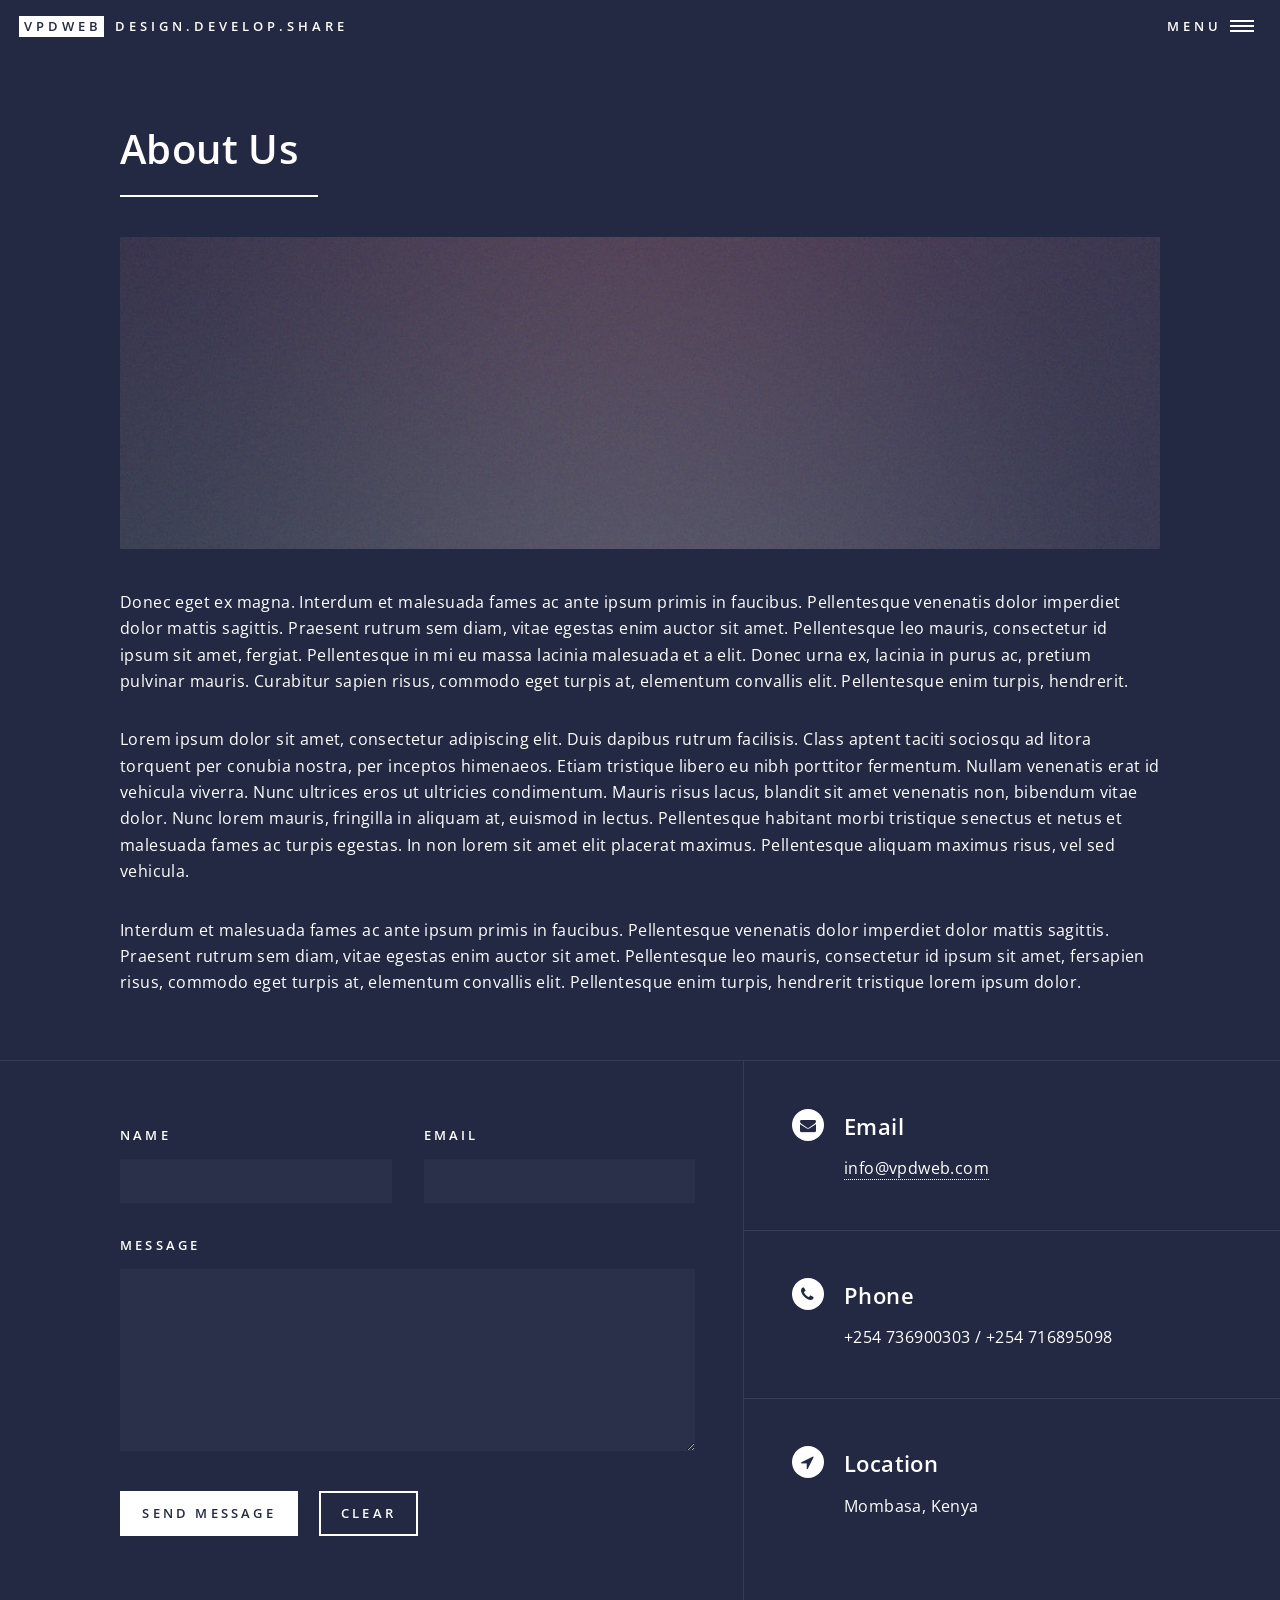
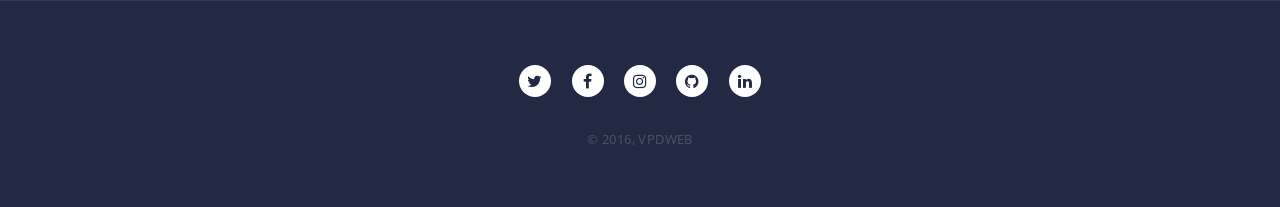
==== commit fe552670: "Gotten rid of staticjinja. Written my own build script to render the jinja2 templates. Re-arranged p" ====
--- a/about.html
+++ b/about.html
@@ -1,9 +1,7 @@
 <!DOCTYPE HTML>
 <html>
 	<head>
-        
 <title>About | VPDWEB - Design, Develop, Share</title>
-
 		<meta charset="utf-8" />
 		<meta name="viewport" content="width=device-width, initial-scale=1, user-scalable=no" />
 		<!--[if lte IE 8]><script src="assets/js/ie/html5shiv.js"></script><![endif]-->
@@ -30,10 +28,9 @@
 					<nav id="menu">
 						<ul class="links">
 							<li><a href="index.html">Home</a></li>
-                            <li><a href="about.html">About</a></li>
                             <li><a href="portfolio.html">Portfolio</a></li>
                             <li><a href="testimonials.html">Testimonials</a></li>
-                            <li><a href="#">Downloads</a></li>
+                            <li><a href="about.html">About</a></li>
 						</ul>
 						<ul class="actions vertical">
 							<li><a href="contact.html" class="button special fit">Contact</a></li>
@@ -41,7 +38,6 @@
 						</ul>
 					</nav>
 
-                    
 <!-- Main -->
 <div id="main" class="alt">
 
@@ -83,7 +79,6 @@
 							</section>
 
 					</div>
-
 
 				<!-- Contact -->
 					<section id="contact">
--- a/assets/css/main.css
+++ b/assets/css/main.css
@@ -1,5 +1,5 @@
 @import url(../css/font-awesome.min.css);
-@import url("https://fonts.googleapis.com/css?family=Source+Sans+Pro:300,300italic,600,600italic");
+@import url("https://fonts.googleapis.com/css?family=Open+Sans:400,400i,600,600i");
 /*
 	Forty by HTML5 UP
 	html5up.net | @ajlkn
@@ -1273,9 +1273,9 @@
 /* Type */
 body, input, select, textarea {
   color: #ffffff;
-  font-family: "Source Sans Pro", Helvetica, sans-serif;
+  font-family: "Open Sans", Helvetica, sans-serif;
   font-size: 17pt;
-  font-weight: 300;
+  font-weight: 400;
   letter-spacing: 0.025em;
   line-height: 1.65; }
   @media screen and (max-width: 1680px) {
@@ -1568,7 +1568,7 @@
     color: #ffffff;
     cursor: pointer;
     display: inline-block;
-    font-weight: 300;
+    font-weight: 400;
     padding-left: 2.65em;
     padding-right: 0.75em;
     position: relative; }
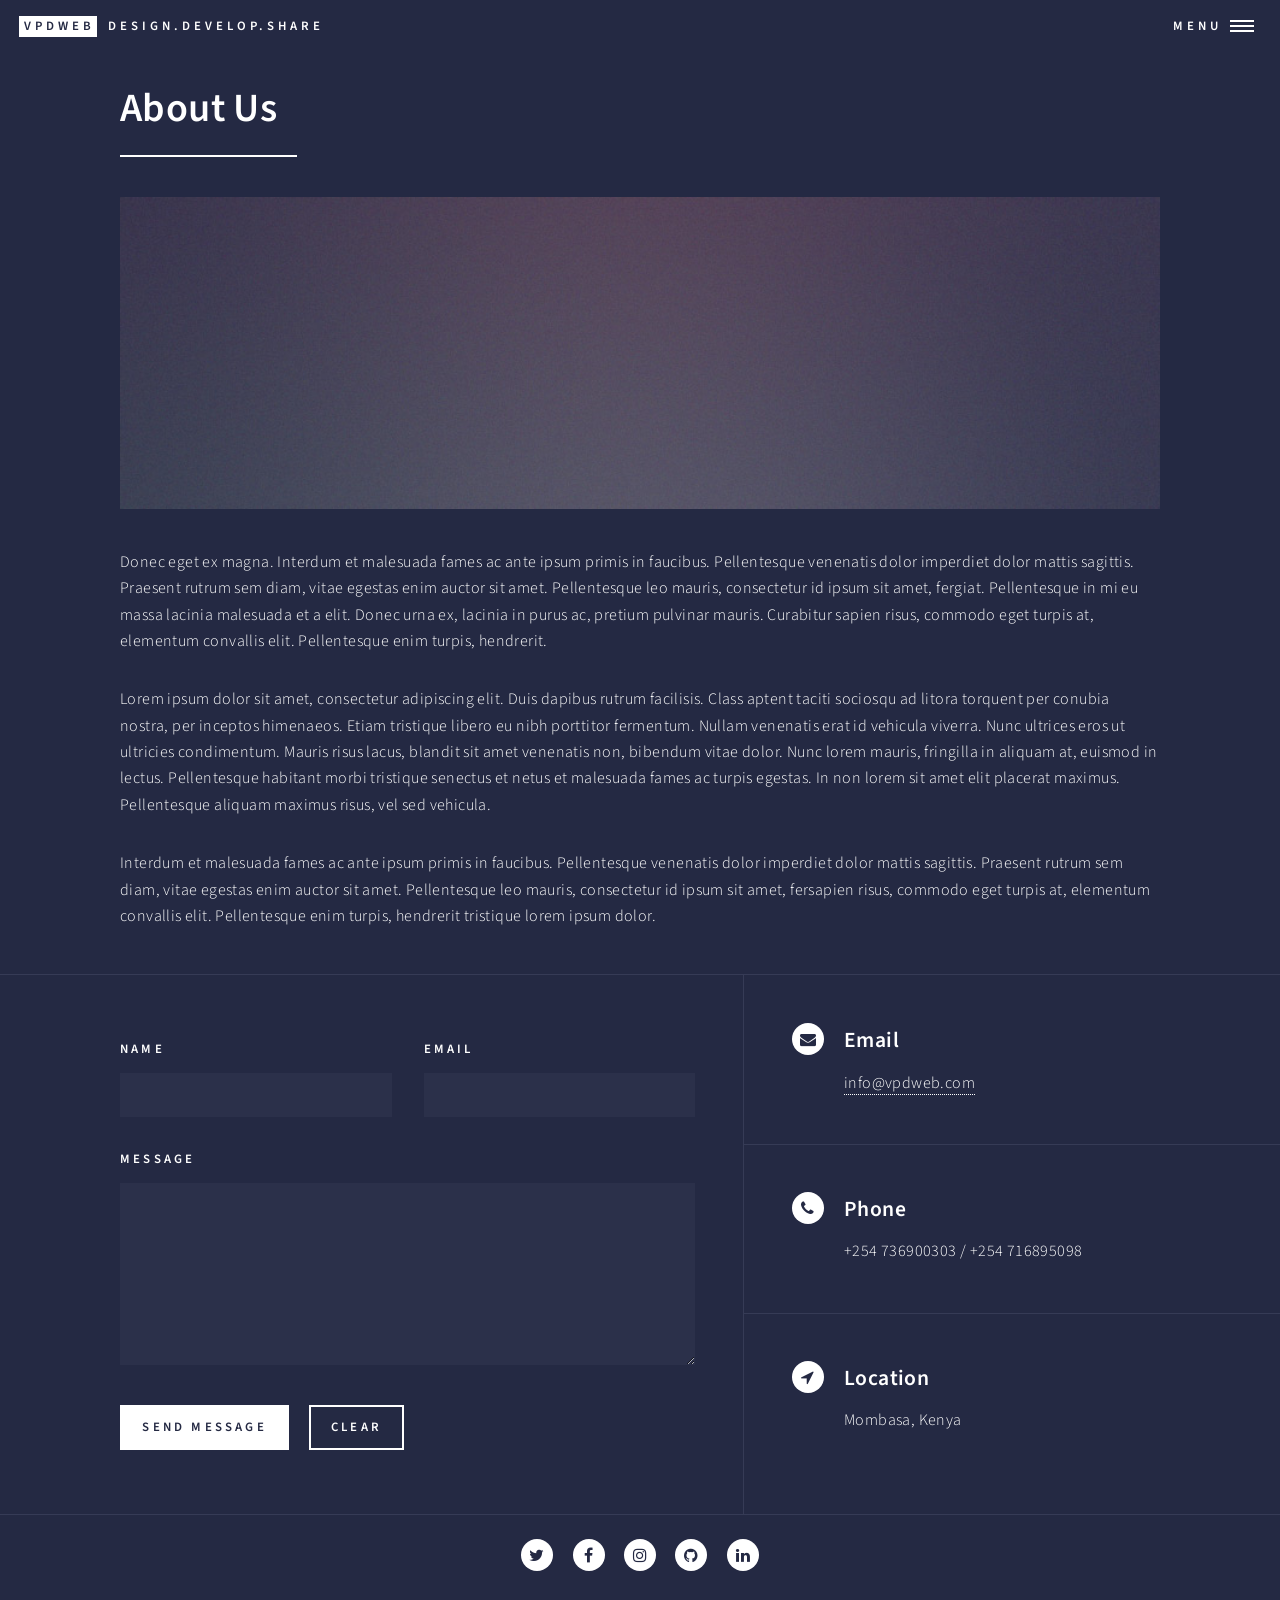
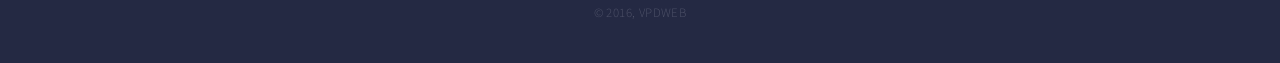
==== commit aed44f69: "Major Changes - Added filterable portfolio items on main portfolio page" ====
--- a/about.html
+++ b/about.html
@@ -28,9 +28,9 @@
 					<nav id="menu">
 						<ul class="links">
 							<li><a href="index.html">Home</a></li>
+                            <li><a href="about.html">About</a></li>
                             <li><a href="portfolio.html">Portfolio</a></li>
                             <li><a href="testimonials.html">Testimonials</a></li>
-                            <li><a href="about.html">About</a></li>
 						</ul>
 						<ul class="actions vertical">
 							<li><a href="contact.html" class="button special fit">Contact</a></li>
@@ -172,8 +172,9 @@
 			<script src="assets/js/jquery.scrollex.min.js"></script>
 			<script src="assets/js/skel.min.js"></script>
 			<script src="assets/js/util.js"></script>
+            <script src="assets/js/isotope.pkgd.min.js"></script>
 			<!--[if lte IE 8]><script src="assets/js/ie/respond.min.js"></script><![endif]-->
+            <script src="assets/js/portfolio.js"></script>
 			<script src="assets/js/main.js"></script>
-
 	</body>
 </html>
--- a/assets/css/main.css
+++ b/assets/css/main.css
@@ -1,5 +1,5 @@
 @import url(../css/font-awesome.min.css);
-@import url("https://fonts.googleapis.com/css?family=Open+Sans:400,400i,600,600i");
+@import url("https://fonts.googleapis.com/css?family=Source+Sans+Pro:300,300italic,600,600italic");
 /*
 	Forty by HTML5 UP
 	html5up.net | @ajlkn
@@ -581,6 +581,173 @@
 
   .\-1u\28large\29 {
     margin-left: 8.33333%; } }
+@media screen and (max-width: 1060px) {
+  .row > * {
+    padding: 0 0 0 1.5em; }
+
+  .row {
+    margin: 0 0 -1px -1.5em; }
+
+  .row.uniform > * {
+    padding: 1.5em 0 0 1.5em; }
+
+  .row.uniform {
+    margin: -1.5em 0 -1px -1.5em; }
+
+  .row.\32 00\25  > * {
+    padding: 0 0 0 3em; }
+
+  .row.\32 00\25 {
+    margin: 0 0 -1px -3em; }
+
+  .row.uniform.\32 00\25  > * {
+    padding: 3em 0 0 3em; }
+
+  .row.uniform.\32 00\25 {
+    margin: -3em 0 -1px -3em; }
+
+  .row.\31 50\25  > * {
+    padding: 0 0 0 2.25em; }
+
+  .row.\31 50\25 {
+    margin: 0 0 -1px -2.25em; }
+
+  .row.uniform.\31 50\25  > * {
+    padding: 2.25em 0 0 2.25em; }
+
+  .row.uniform.\31 50\25 {
+    margin: -2.25em 0 -1px -2.25em; }
+
+  .row.\35 0\25  > * {
+    padding: 0 0 0 0.75em; }
+
+  .row.\35 0\25 {
+    margin: 0 0 -1px -0.75em; }
+
+  .row.uniform.\35 0\25  > * {
+    padding: 0.75em 0 0 0.75em; }
+
+  .row.uniform.\35 0\25 {
+    margin: -0.75em 0 -1px -0.75em; }
+
+  .row.\32 5\25  > * {
+    padding: 0 0 0 0.375em; }
+
+  .row.\32 5\25 {
+    margin: 0 0 -1px -0.375em; }
+
+  .row.uniform.\32 5\25  > * {
+    padding: 0.375em 0 0 0.375em; }
+
+  .row.uniform.\32 5\25 {
+    margin: -0.375em 0 -1px -0.375em; }
+
+  .\31 2u\28portfolio-large\29, .\31 2u\24\28portfolio-large\29 {
+    width: 100%;
+    clear: none;
+    margin-left: 0; }
+
+  .\31 1u\28portfolio-large\29, .\31 1u\24\28portfolio-large\29 {
+    width: 91.6666666667%;
+    clear: none;
+    margin-left: 0; }
+
+  .\31 0u\28portfolio-large\29, .\31 0u\24\28portfolio-large\29 {
+    width: 83.3333333333%;
+    clear: none;
+    margin-left: 0; }
+
+  .\39 u\28portfolio-large\29, .\39 u\24\28portfolio-large\29 {
+    width: 75%;
+    clear: none;
+    margin-left: 0; }
+
+  .\38 u\28portfolio-large\29, .\38 u\24\28portfolio-large\29 {
+    width: 66.6666666667%;
+    clear: none;
+    margin-left: 0; }
+
+  .\37 u\28portfolio-large\29, .\37 u\24\28portfolio-large\29 {
+    width: 58.3333333333%;
+    clear: none;
+    margin-left: 0; }
+
+  .\36 u\28portfolio-large\29, .\36 u\24\28portfolio-large\29 {
+    width: 50%;
+    clear: none;
+    margin-left: 0; }
+
+  .\35 u\28portfolio-large\29, .\35 u\24\28portfolio-large\29 {
+    width: 41.6666666667%;
+    clear: none;
+    margin-left: 0; }
+
+  .\34 u\28portfolio-large\29, .\34 u\24\28portfolio-large\29 {
+    width: 33.3333333333%;
+    clear: none;
+    margin-left: 0; }
+
+  .\33 u\28portfolio-large\29, .\33 u\24\28portfolio-large\29 {
+    width: 25%;
+    clear: none;
+    margin-left: 0; }
+
+  .\32 u\28portfolio-large\29, .\32 u\24\28portfolio-large\29 {
+    width: 16.6666666667%;
+    clear: none;
+    margin-left: 0; }
+
+  .\31 u\28portfolio-large\29, .\31 u\24\28portfolio-large\29 {
+    width: 8.3333333333%;
+    clear: none;
+    margin-left: 0; }
+
+  .\31 2u\24\28portfolio-large\29  + *,
+  .\31 1u\24\28portfolio-large\29  + *,
+  .\31 0u\24\28portfolio-large\29  + *,
+  .\39 u\24\28portfolio-large\29  + *,
+  .\38 u\24\28portfolio-large\29  + *,
+  .\37 u\24\28portfolio-large\29  + *,
+  .\36 u\24\28portfolio-large\29  + *,
+  .\35 u\24\28portfolio-large\29  + *,
+  .\34 u\24\28portfolio-large\29  + *,
+  .\33 u\24\28portfolio-large\29  + *,
+  .\32 u\24\28portfolio-large\29  + *,
+  .\31 u\24\28portfolio-large\29  + * {
+    clear: left; }
+
+  .\-11u\28portfolio-large\29 {
+    margin-left: 91.66667%; }
+
+  .\-10u\28portfolio-large\29 {
+    margin-left: 83.33333%; }
+
+  .\-9u\28portfolio-large\29 {
+    margin-left: 75%; }
+
+  .\-8u\28portfolio-large\29 {
+    margin-left: 66.66667%; }
+
+  .\-7u\28portfolio-large\29 {
+    margin-left: 58.33333%; }
+
+  .\-6u\28portfolio-large\29 {
+    margin-left: 50%; }
+
+  .\-5u\28portfolio-large\29 {
+    margin-left: 41.66667%; }
+
+  .\-4u\28portfolio-large\29 {
+    margin-left: 33.33333%; }
+
+  .\-3u\28portfolio-large\29 {
+    margin-left: 25%; }
+
+  .\-2u\28portfolio-large\29 {
+    margin-left: 16.66667%; }
+
+  .\-1u\28portfolio-large\29 {
+    margin-left: 8.33333%; } }
 @media screen and (max-width: 980px) {
   .row > * {
     padding: 0 0 0 1.5em; }
@@ -748,6 +915,340 @@
 
   .\-1u\28medium\29 {
     margin-left: 8.33333%; } }
+@media screen and (max-width: 900px) {
+  .row > * {
+    padding: 0 0 0 1.5em; }
+
+  .row {
+    margin: 0 0 -1px -1.5em; }
+
+  .row.uniform > * {
+    padding: 1.5em 0 0 1.5em; }
+
+  .row.uniform {
+    margin: -1.5em 0 -1px -1.5em; }
+
+  .row.\32 00\25  > * {
+    padding: 0 0 0 3em; }
+
+  .row.\32 00\25 {
+    margin: 0 0 -1px -3em; }
+
+  .row.uniform.\32 00\25  > * {
+    padding: 3em 0 0 3em; }
+
+  .row.uniform.\32 00\25 {
+    margin: -3em 0 -1px -3em; }
+
+  .row.\31 50\25  > * {
+    padding: 0 0 0 2.25em; }
+
+  .row.\31 50\25 {
+    margin: 0 0 -1px -2.25em; }
+
+  .row.uniform.\31 50\25  > * {
+    padding: 2.25em 0 0 2.25em; }
+
+  .row.uniform.\31 50\25 {
+    margin: -2.25em 0 -1px -2.25em; }
+
+  .row.\35 0\25  > * {
+    padding: 0 0 0 0.75em; }
+
+  .row.\35 0\25 {
+    margin: 0 0 -1px -0.75em; }
+
+  .row.uniform.\35 0\25  > * {
+    padding: 0.75em 0 0 0.75em; }
+
+  .row.uniform.\35 0\25 {
+    margin: -0.75em 0 -1px -0.75em; }
+
+  .row.\32 5\25  > * {
+    padding: 0 0 0 0.375em; }
+
+  .row.\32 5\25 {
+    margin: 0 0 -1px -0.375em; }
+
+  .row.uniform.\32 5\25  > * {
+    padding: 0.375em 0 0 0.375em; }
+
+  .row.uniform.\32 5\25 {
+    margin: -0.375em 0 -1px -0.375em; }
+
+  .\31 2u\28portfolio-medium-1\29, .\31 2u\24\28portfolio-medium-1\29 {
+    width: 100%;
+    clear: none;
+    margin-left: 0; }
+
+  .\31 1u\28portfolio-medium-1\29, .\31 1u\24\28portfolio-medium-1\29 {
+    width: 91.6666666667%;
+    clear: none;
+    margin-left: 0; }
+
+  .\31 0u\28portfolio-medium-1\29, .\31 0u\24\28portfolio-medium-1\29 {
+    width: 83.3333333333%;
+    clear: none;
+    margin-left: 0; }
+
+  .\39 u\28portfolio-medium-1\29, .\39 u\24\28portfolio-medium-1\29 {
+    width: 75%;
+    clear: none;
+    margin-left: 0; }
+
+  .\38 u\28portfolio-medium-1\29, .\38 u\24\28portfolio-medium-1\29 {
+    width: 66.6666666667%;
+    clear: none;
+    margin-left: 0; }
+
+  .\37 u\28portfolio-medium-1\29, .\37 u\24\28portfolio-medium-1\29 {
+    width: 58.3333333333%;
+    clear: none;
+    margin-left: 0; }
+
+  .\36 u\28portfolio-medium-1\29, .\36 u\24\28portfolio-medium-1\29 {
+    width: 50%;
+    clear: none;
+    margin-left: 0; }
+
+  .\35 u\28portfolio-medium-1\29, .\35 u\24\28portfolio-medium-1\29 {
+    width: 41.6666666667%;
+    clear: none;
+    margin-left: 0; }
+
+  .\34 u\28portfolio-medium-1\29, .\34 u\24\28portfolio-medium-1\29 {
+    width: 33.3333333333%;
+    clear: none;
+    margin-left: 0; }
+
+  .\33 u\28portfolio-medium-1\29, .\33 u\24\28portfolio-medium-1\29 {
+    width: 25%;
+    clear: none;
+    margin-left: 0; }
+
+  .\32 u\28portfolio-medium-1\29, .\32 u\24\28portfolio-medium-1\29 {
+    width: 16.6666666667%;
+    clear: none;
+    margin-left: 0; }
+
+  .\31 u\28portfolio-medium-1\29, .\31 u\24\28portfolio-medium-1\29 {
+    width: 8.3333333333%;
+    clear: none;
+    margin-left: 0; }
+
+  .\31 2u\24\28portfolio-medium-1\29  + *,
+  .\31 1u\24\28portfolio-medium-1\29  + *,
+  .\31 0u\24\28portfolio-medium-1\29  + *,
+  .\39 u\24\28portfolio-medium-1\29  + *,
+  .\38 u\24\28portfolio-medium-1\29  + *,
+  .\37 u\24\28portfolio-medium-1\29  + *,
+  .\36 u\24\28portfolio-medium-1\29  + *,
+  .\35 u\24\28portfolio-medium-1\29  + *,
+  .\34 u\24\28portfolio-medium-1\29  + *,
+  .\33 u\24\28portfolio-medium-1\29  + *,
+  .\32 u\24\28portfolio-medium-1\29  + *,
+  .\31 u\24\28portfolio-medium-1\29  + * {
+    clear: left; }
+
+  .\-11u\28portfolio-medium-1\29 {
+    margin-left: 91.66667%; }
+
+  .\-10u\28portfolio-medium-1\29 {
+    margin-left: 83.33333%; }
+
+  .\-9u\28portfolio-medium-1\29 {
+    margin-left: 75%; }
+
+  .\-8u\28portfolio-medium-1\29 {
+    margin-left: 66.66667%; }
+
+  .\-7u\28portfolio-medium-1\29 {
+    margin-left: 58.33333%; }
+
+  .\-6u\28portfolio-medium-1\29 {
+    margin-left: 50%; }
+
+  .\-5u\28portfolio-medium-1\29 {
+    margin-left: 41.66667%; }
+
+  .\-4u\28portfolio-medium-1\29 {
+    margin-left: 33.33333%; }
+
+  .\-3u\28portfolio-medium-1\29 {
+    margin-left: 25%; }
+
+  .\-2u\28portfolio-medium-1\29 {
+    margin-left: 16.66667%; }
+
+  .\-1u\28portfolio-medium-1\29 {
+    margin-left: 8.33333%; } }
+@media screen and (max-width: 820px) {
+  .row > * {
+    padding: 0 0 0 1.5em; }
+
+  .row {
+    margin: 0 0 -1px -1.5em; }
+
+  .row.uniform > * {
+    padding: 1.5em 0 0 1.5em; }
+
+  .row.uniform {
+    margin: -1.5em 0 -1px -1.5em; }
+
+  .row.\32 00\25  > * {
+    padding: 0 0 0 3em; }
+
+  .row.\32 00\25 {
+    margin: 0 0 -1px -3em; }
+
+  .row.uniform.\32 00\25  > * {
+    padding: 3em 0 0 3em; }
+
+  .row.uniform.\32 00\25 {
+    margin: -3em 0 -1px -3em; }
+
+  .row.\31 50\25  > * {
+    padding: 0 0 0 2.25em; }
+
+  .row.\31 50\25 {
+    margin: 0 0 -1px -2.25em; }
+
+  .row.uniform.\31 50\25  > * {
+    padding: 2.25em 0 0 2.25em; }
+
+  .row.uniform.\31 50\25 {
+    margin: -2.25em 0 -1px -2.25em; }
+
+  .row.\35 0\25  > * {
+    padding: 0 0 0 0.75em; }
+
+  .row.\35 0\25 {
+    margin: 0 0 -1px -0.75em; }
+
+  .row.uniform.\35 0\25  > * {
+    padding: 0.75em 0 0 0.75em; }
+
+  .row.uniform.\35 0\25 {
+    margin: -0.75em 0 -1px -0.75em; }
+
+  .row.\32 5\25  > * {
+    padding: 0 0 0 0.375em; }
+
+  .row.\32 5\25 {
+    margin: 0 0 -1px -0.375em; }
+
+  .row.uniform.\32 5\25  > * {
+    padding: 0.375em 0 0 0.375em; }
+
+  .row.uniform.\32 5\25 {
+    margin: -0.375em 0 -1px -0.375em; }
+
+  .\31 2u\28portfolio-medium-2\29, .\31 2u\24\28portfolio-medium-2\29 {
+    width: 100%;
+    clear: none;
+    margin-left: 0; }
+
+  .\31 1u\28portfolio-medium-2\29, .\31 1u\24\28portfolio-medium-2\29 {
+    width: 91.6666666667%;
+    clear: none;
+    margin-left: 0; }
+
+  .\31 0u\28portfolio-medium-2\29, .\31 0u\24\28portfolio-medium-2\29 {
+    width: 83.3333333333%;
+    clear: none;
+    margin-left: 0; }
+
+  .\39 u\28portfolio-medium-2\29, .\39 u\24\28portfolio-medium-2\29 {
+    width: 75%;
+    clear: none;
+    margin-left: 0; }
+
+  .\38 u\28portfolio-medium-2\29, .\38 u\24\28portfolio-medium-2\29 {
+    width: 66.6666666667%;
+    clear: none;
+    margin-left: 0; }
+
+  .\37 u\28portfolio-medium-2\29, .\37 u\24\28portfolio-medium-2\29 {
+    width: 58.3333333333%;
+    clear: none;
+    margin-left: 0; }
+
+  .\36 u\28portfolio-medium-2\29, .\36 u\24\28portfolio-medium-2\29 {
+    width: 50%;
+    clear: none;
+    margin-left: 0; }
+
+  .\35 u\28portfolio-medium-2\29, .\35 u\24\28portfolio-medium-2\29 {
+    width: 41.6666666667%;
+    clear: none;
+    margin-left: 0; }
+
+  .\34 u\28portfolio-medium-2\29, .\34 u\24\28portfolio-medium-2\29 {
+    width: 33.3333333333%;
+    clear: none;
+    margin-left: 0; }
+
+  .\33 u\28portfolio-medium-2\29, .\33 u\24\28portfolio-medium-2\29 {
+    width: 25%;
+    clear: none;
+    margin-left: 0; }
+
+  .\32 u\28portfolio-medium-2\29, .\32 u\24\28portfolio-medium-2\29 {
+    width: 16.6666666667%;
+    clear: none;
+    margin-left: 0; }
+
+  .\31 u\28portfolio-medium-2\29, .\31 u\24\28portfolio-medium-2\29 {
+    width: 8.3333333333%;
+    clear: none;
+    margin-left: 0; }
+
+  .\31 2u\24\28portfolio-medium-2\29  + *,
+  .\31 1u\24\28portfolio-medium-2\29  + *,
+  .\31 0u\24\28portfolio-medium-2\29  + *,
+  .\39 u\24\28portfolio-medium-2\29  + *,
+  .\38 u\24\28portfolio-medium-2\29  + *,
+  .\37 u\24\28portfolio-medium-2\29  + *,
+  .\36 u\24\28portfolio-medium-2\29  + *,
+  .\35 u\24\28portfolio-medium-2\29  + *,
+  .\34 u\24\28portfolio-medium-2\29  + *,
+  .\33 u\24\28portfolio-medium-2\29  + *,
+  .\32 u\24\28portfolio-medium-2\29  + *,
+  .\31 u\24\28portfolio-medium-2\29  + * {
+    clear: left; }
+
+  .\-11u\28portfolio-medium-2\29 {
+    margin-left: 91.66667%; }
+
+  .\-10u\28portfolio-medium-2\29 {
+    margin-left: 83.33333%; }
+
+  .\-9u\28portfolio-medium-2\29 {
+    margin-left: 75%; }
+
+  .\-8u\28portfolio-medium-2\29 {
+    margin-left: 66.66667%; }
+
+  .\-7u\28portfolio-medium-2\29 {
+    margin-left: 58.33333%; }
+
+  .\-6u\28portfolio-medium-2\29 {
+    margin-left: 50%; }
+
+  .\-5u\28portfolio-medium-2\29 {
+    margin-left: 41.66667%; }
+
+  .\-4u\28portfolio-medium-2\29 {
+    margin-left: 33.33333%; }
+
+  .\-3u\28portfolio-medium-2\29 {
+    margin-left: 25%; }
+
+  .\-2u\28portfolio-medium-2\29 {
+    margin-left: 16.66667%; }
+
+  .\-1u\28portfolio-medium-2\29 {
+    margin-left: 8.33333%; } }
 @media screen and (max-width: 736px) {
   .row > * {
     padding: 0 0 0 1.25em; }
@@ -915,6 +1416,340 @@
 
   .\-1u\28small\29 {
     margin-left: 8.33333%; } }
+@media screen and (max-width: 650px) {
+  .row > * {
+    padding: 0 0 0 1.25em; }
+
+  .row {
+    margin: 0 0 -1px -1.25em; }
+
+  .row.uniform > * {
+    padding: 1.25em 0 0 1.25em; }
+
+  .row.uniform {
+    margin: -1.25em 0 -1px -1.25em; }
+
+  .row.\32 00\25  > * {
+    padding: 0 0 0 2.5em; }
+
+  .row.\32 00\25 {
+    margin: 0 0 -1px -2.5em; }
+
+  .row.uniform.\32 00\25  > * {
+    padding: 2.5em 0 0 2.5em; }
+
+  .row.uniform.\32 00\25 {
+    margin: -2.5em 0 -1px -2.5em; }
+
+  .row.\31 50\25  > * {
+    padding: 0 0 0 1.875em; }
+
+  .row.\31 50\25 {
+    margin: 0 0 -1px -1.875em; }
+
+  .row.uniform.\31 50\25  > * {
+    padding: 1.875em 0 0 1.875em; }
+
+  .row.uniform.\31 50\25 {
+    margin: -1.875em 0 -1px -1.875em; }
+
+  .row.\35 0\25  > * {
+    padding: 0 0 0 0.625em; }
+
+  .row.\35 0\25 {
+    margin: 0 0 -1px -0.625em; }
+
+  .row.uniform.\35 0\25  > * {
+    padding: 0.625em 0 0 0.625em; }
+
+  .row.uniform.\35 0\25 {
+    margin: -0.625em 0 -1px -0.625em; }
+
+  .row.\32 5\25  > * {
+    padding: 0 0 0 0.3125em; }
+
+  .row.\32 5\25 {
+    margin: 0 0 -1px -0.3125em; }
+
+  .row.uniform.\32 5\25  > * {
+    padding: 0.3125em 0 0 0.3125em; }
+
+  .row.uniform.\32 5\25 {
+    margin: -0.3125em 0 -1px -0.3125em; }
+
+  .\31 2u\28portfolio-small-1\29, .\31 2u\24\28portfolio-small-1\29 {
+    width: 100%;
+    clear: none;
+    margin-left: 0; }
+
+  .\31 1u\28portfolio-small-1\29, .\31 1u\24\28portfolio-small-1\29 {
+    width: 91.6666666667%;
+    clear: none;
+    margin-left: 0; }
+
+  .\31 0u\28portfolio-small-1\29, .\31 0u\24\28portfolio-small-1\29 {
+    width: 83.3333333333%;
+    clear: none;
+    margin-left: 0; }
+
+  .\39 u\28portfolio-small-1\29, .\39 u\24\28portfolio-small-1\29 {
+    width: 75%;
+    clear: none;
+    margin-left: 0; }
+
+  .\38 u\28portfolio-small-1\29, .\38 u\24\28portfolio-small-1\29 {
+    width: 66.6666666667%;
+    clear: none;
+    margin-left: 0; }
+
+  .\37 u\28portfolio-small-1\29, .\37 u\24\28portfolio-small-1\29 {
+    width: 58.3333333333%;
+    clear: none;
+    margin-left: 0; }
+
+  .\36 u\28portfolio-small-1\29, .\36 u\24\28portfolio-small-1\29 {
+    width: 50%;
+    clear: none;
+    margin-left: 0; }
+
+  .\35 u\28portfolio-small-1\29, .\35 u\24\28portfolio-small-1\29 {
+    width: 41.6666666667%;
+    clear: none;
+    margin-left: 0; }
+
+  .\34 u\28portfolio-small-1\29, .\34 u\24\28portfolio-small-1\29 {
+    width: 33.3333333333%;
+    clear: none;
+    margin-left: 0; }
+
+  .\33 u\28portfolio-small-1\29, .\33 u\24\28portfolio-small-1\29 {
+    width: 25%;
+    clear: none;
+    margin-left: 0; }
+
+  .\32 u\28portfolio-small-1\29, .\32 u\24\28portfolio-small-1\29 {
+    width: 16.6666666667%;
+    clear: none;
+    margin-left: 0; }
+
+  .\31 u\28portfolio-small-1\29, .\31 u\24\28portfolio-small-1\29 {
+    width: 8.3333333333%;
+    clear: none;
+    margin-left: 0; }
+
+  .\31 2u\24\28portfolio-small-1\29  + *,
+  .\31 1u\24\28portfolio-small-1\29  + *,
+  .\31 0u\24\28portfolio-small-1\29  + *,
+  .\39 u\24\28portfolio-small-1\29  + *,
+  .\38 u\24\28portfolio-small-1\29  + *,
+  .\37 u\24\28portfolio-small-1\29  + *,
+  .\36 u\24\28portfolio-small-1\29  + *,
+  .\35 u\24\28portfolio-small-1\29  + *,
+  .\34 u\24\28portfolio-small-1\29  + *,
+  .\33 u\24\28portfolio-small-1\29  + *,
+  .\32 u\24\28portfolio-small-1\29  + *,
+  .\31 u\24\28portfolio-small-1\29  + * {
+    clear: left; }
+
+  .\-11u\28portfolio-small-1\29 {
+    margin-left: 91.66667%; }
+
+  .\-10u\28portfolio-small-1\29 {
+    margin-left: 83.33333%; }
+
+  .\-9u\28portfolio-small-1\29 {
+    margin-left: 75%; }
+
+  .\-8u\28portfolio-small-1\29 {
+    margin-left: 66.66667%; }
+
+  .\-7u\28portfolio-small-1\29 {
+    margin-left: 58.33333%; }
+
+  .\-6u\28portfolio-small-1\29 {
+    margin-left: 50%; }
+
+  .\-5u\28portfolio-small-1\29 {
+    margin-left: 41.66667%; }
+
+  .\-4u\28portfolio-small-1\29 {
+    margin-left: 33.33333%; }
+
+  .\-3u\28portfolio-small-1\29 {
+    margin-left: 25%; }
+
+  .\-2u\28portfolio-small-1\29 {
+    margin-left: 16.66667%; }
+
+  .\-1u\28portfolio-small-1\29 {
+    margin-left: 8.33333%; } }
+@media screen and (max-width: 565px) {
+  .row > * {
+    padding: 0 0 0 1.25em; }
+
+  .row {
+    margin: 0 0 -1px -1.25em; }
+
+  .row.uniform > * {
+    padding: 1.25em 0 0 1.25em; }
+
+  .row.uniform {
+    margin: -1.25em 0 -1px -1.25em; }
+
+  .row.\32 00\25  > * {
+    padding: 0 0 0 2.5em; }
+
+  .row.\32 00\25 {
+    margin: 0 0 -1px -2.5em; }
+
+  .row.uniform.\32 00\25  > * {
+    padding: 2.5em 0 0 2.5em; }
+
+  .row.uniform.\32 00\25 {
+    margin: -2.5em 0 -1px -2.5em; }
+
+  .row.\31 50\25  > * {
+    padding: 0 0 0 1.875em; }
+
+  .row.\31 50\25 {
+    margin: 0 0 -1px -1.875em; }
+
+  .row.uniform.\31 50\25  > * {
+    padding: 1.875em 0 0 1.875em; }
+
+  .row.uniform.\31 50\25 {
+    margin: -1.875em 0 -1px -1.875em; }
+
+  .row.\35 0\25  > * {
+    padding: 0 0 0 0.625em; }
+
+  .row.\35 0\25 {
+    margin: 0 0 -1px -0.625em; }
+
+  .row.uniform.\35 0\25  > * {
+    padding: 0.625em 0 0 0.625em; }
+
+  .row.uniform.\35 0\25 {
+    margin: -0.625em 0 -1px -0.625em; }
+
+  .row.\32 5\25  > * {
+    padding: 0 0 0 0.3125em; }
+
+  .row.\32 5\25 {
+    margin: 0 0 -1px -0.3125em; }
+
+  .row.uniform.\32 5\25  > * {
+    padding: 0.3125em 0 0 0.3125em; }
+
+  .row.uniform.\32 5\25 {
+    margin: -0.3125em 0 -1px -0.3125em; }
+
+  .\31 2u\28portfolio-small-2\29, .\31 2u\24\28portfolio-small-2\29 {
+    width: 100%;
+    clear: none;
+    margin-left: 0; }
+
+  .\31 1u\28portfolio-small-2\29, .\31 1u\24\28portfolio-small-2\29 {
+    width: 91.6666666667%;
+    clear: none;
+    margin-left: 0; }
+
+  .\31 0u\28portfolio-small-2\29, .\31 0u\24\28portfolio-small-2\29 {
+    width: 83.3333333333%;
+    clear: none;
+    margin-left: 0; }
+
+  .\39 u\28portfolio-small-2\29, .\39 u\24\28portfolio-small-2\29 {
+    width: 75%;
+    clear: none;
+    margin-left: 0; }
+
+  .\38 u\28portfolio-small-2\29, .\38 u\24\28portfolio-small-2\29 {
+    width: 66.6666666667%;
+    clear: none;
+    margin-left: 0; }
+
+  .\37 u\28portfolio-small-2\29, .\37 u\24\28portfolio-small-2\29 {
+    width: 58.3333333333%;
+    clear: none;
+    margin-left: 0; }
+
+  .\36 u\28portfolio-small-2\29, .\36 u\24\28portfolio-small-2\29 {
+    width: 50%;
+    clear: none;
+    margin-left: 0; }
+
+  .\35 u\28portfolio-small-2\29, .\35 u\24\28portfolio-small-2\29 {
+    width: 41.6666666667%;
+    clear: none;
+    margin-left: 0; }
+
+  .\34 u\28portfolio-small-2\29, .\34 u\24\28portfolio-small-2\29 {
+    width: 33.3333333333%;
+    clear: none;
+    margin-left: 0; }
+
+  .\33 u\28portfolio-small-2\29, .\33 u\24\28portfolio-small-2\29 {
+    width: 25%;
+    clear: none;
+    margin-left: 0; }
+
+  .\32 u\28portfolio-small-2\29, .\32 u\24\28portfolio-small-2\29 {
+    width: 16.6666666667%;
+    clear: none;
+    margin-left: 0; }
+
+  .\31 u\28portfolio-small-2\29, .\31 u\24\28portfolio-small-2\29 {
+    width: 8.3333333333%;
+    clear: none;
+    margin-left: 0; }
+
+  .\31 2u\24\28portfolio-small-2\29  + *,
+  .\31 1u\24\28portfolio-small-2\29  + *,
+  .\31 0u\24\28portfolio-small-2\29  + *,
+  .\39 u\24\28portfolio-small-2\29  + *,
+  .\38 u\24\28portfolio-small-2\29  + *,
+  .\37 u\24\28portfolio-small-2\29  + *,
+  .\36 u\24\28portfolio-small-2\29  + *,
+  .\35 u\24\28portfolio-small-2\29  + *,
+  .\34 u\24\28portfolio-small-2\29  + *,
+  .\33 u\24\28portfolio-small-2\29  + *,
+  .\32 u\24\28portfolio-small-2\29  + *,
+  .\31 u\24\28portfolio-small-2\29  + * {
+    clear: left; }
+
+  .\-11u\28portfolio-small-2\29 {
+    margin-left: 91.66667%; }
+
+  .\-10u\28portfolio-small-2\29 {
+    margin-left: 83.33333%; }
+
+  .\-9u\28portfolio-small-2\29 {
+    margin-left: 75%; }
+
+  .\-8u\28portfolio-small-2\29 {
+    margin-left: 66.66667%; }
+
+  .\-7u\28portfolio-small-2\29 {
+    margin-left: 58.33333%; }
+
+  .\-6u\28portfolio-small-2\29 {
+    margin-left: 50%; }
+
+  .\-5u\28portfolio-small-2\29 {
+    margin-left: 41.66667%; }
+
+  .\-4u\28portfolio-small-2\29 {
+    margin-left: 33.33333%; }
+
+  .\-3u\28portfolio-small-2\29 {
+    margin-left: 25%; }
+
+  .\-2u\28portfolio-small-2\29 {
+    margin-left: 16.66667%; }
+
+  .\-1u\28portfolio-small-2\29 {
+    margin-left: 8.33333%; } }
 @media screen and (max-width: 480px) {
   .row > * {
     padding: 0 0 0 1.25em; }
@@ -1082,6 +1917,173 @@
 
   .\-1u\28xsmall\29 {
     margin-left: 8.33333%; } }
+@media screen and (max-width: 420px) {
+  .row > * {
+    padding: 0 0 0 1.25em; }
+
+  .row {
+    margin: 0 0 -1px -1.25em; }
+
+  .row.uniform > * {
+    padding: 1.25em 0 0 1.25em; }
+
+  .row.uniform {
+    margin: -1.25em 0 -1px -1.25em; }
+
+  .row.\32 00\25  > * {
+    padding: 0 0 0 2.5em; }
+
+  .row.\32 00\25 {
+    margin: 0 0 -1px -2.5em; }
+
+  .row.uniform.\32 00\25  > * {
+    padding: 2.5em 0 0 2.5em; }
+
+  .row.uniform.\32 00\25 {
+    margin: -2.5em 0 -1px -2.5em; }
+
+  .row.\31 50\25  > * {
+    padding: 0 0 0 1.875em; }
+
+  .row.\31 50\25 {
+    margin: 0 0 -1px -1.875em; }
+
+  .row.uniform.\31 50\25  > * {
+    padding: 1.875em 0 0 1.875em; }
+
+  .row.uniform.\31 50\25 {
+    margin: -1.875em 0 -1px -1.875em; }
+
+  .row.\35 0\25  > * {
+    padding: 0 0 0 0.625em; }
+
+  .row.\35 0\25 {
+    margin: 0 0 -1px -0.625em; }
+
+  .row.uniform.\35 0\25  > * {
+    padding: 0.625em 0 0 0.625em; }
+
+  .row.uniform.\35 0\25 {
+    margin: -0.625em 0 -1px -0.625em; }
+
+  .row.\32 5\25  > * {
+    padding: 0 0 0 0.3125em; }
+
+  .row.\32 5\25 {
+    margin: 0 0 -1px -0.3125em; }
+
+  .row.uniform.\32 5\25  > * {
+    padding: 0.3125em 0 0 0.3125em; }
+
+  .row.uniform.\32 5\25 {
+    margin: -0.3125em 0 -1px -0.3125em; }
+
+  .\31 2u\28portfolio-xsmall\29, .\31 2u\24\28portfolio-xsmall\29 {
+    width: 100%;
+    clear: none;
+    margin-left: 0; }
+
+  .\31 1u\28portfolio-xsmall\29, .\31 1u\24\28portfolio-xsmall\29 {
+    width: 91.6666666667%;
+    clear: none;
+    margin-left: 0; }
+
+  .\31 0u\28portfolio-xsmall\29, .\31 0u\24\28portfolio-xsmall\29 {
+    width: 83.3333333333%;
+    clear: none;
+    margin-left: 0; }
+
+  .\39 u\28portfolio-xsmall\29, .\39 u\24\28portfolio-xsmall\29 {
+    width: 75%;
+    clear: none;
+    margin-left: 0; }
+
+  .\38 u\28portfolio-xsmall\29, .\38 u\24\28portfolio-xsmall\29 {
+    width: 66.6666666667%;
+    clear: none;
+    margin-left: 0; }
+
+  .\37 u\28portfolio-xsmall\29, .\37 u\24\28portfolio-xsmall\29 {
+    width: 58.3333333333%;
+    clear: none;
+    margin-left: 0; }
+
+  .\36 u\28portfolio-xsmall\29, .\36 u\24\28portfolio-xsmall\29 {
+    width: 50%;
+    clear: none;
+    margin-left: 0; }
+
+  .\35 u\28portfolio-xsmall\29, .\35 u\24\28portfolio-xsmall\29 {
+    width: 41.6666666667%;
+    clear: none;
+    margin-left: 0; }
+
+  .\34 u\28portfolio-xsmall\29, .\34 u\24\28portfolio-xsmall\29 {
+    width: 33.3333333333%;
+    clear: none;
+    margin-left: 0; }
+
+  .\33 u\28portfolio-xsmall\29, .\33 u\24\28portfolio-xsmall\29 {
+    width: 25%;
+    clear: none;
+    margin-left: 0; }
+
+  .\32 u\28portfolio-xsmall\29, .\32 u\24\28portfolio-xsmall\29 {
+    width: 16.6666666667%;
+    clear: none;
+    margin-left: 0; }
+
+  .\31 u\28portfolio-xsmall\29, .\31 u\24\28portfolio-xsmall\29 {
+    width: 8.3333333333%;
+    clear: none;
+    margin-left: 0; }
+
+  .\31 2u\24\28portfolio-xsmall\29  + *,
+  .\31 1u\24\28portfolio-xsmall\29  + *,
+  .\31 0u\24\28portfolio-xsmall\29  + *,
+  .\39 u\24\28portfolio-xsmall\29  + *,
+  .\38 u\24\28portfolio-xsmall\29  + *,
+  .\37 u\24\28portfolio-xsmall\29  + *,
+  .\36 u\24\28portfolio-xsmall\29  + *,
+  .\35 u\24\28portfolio-xsmall\29  + *,
+  .\34 u\24\28portfolio-xsmall\29  + *,
+  .\33 u\24\28portfolio-xsmall\29  + *,
+  .\32 u\24\28portfolio-xsmall\29  + *,
+  .\31 u\24\28portfolio-xsmall\29  + * {
+    clear: left; }
+
+  .\-11u\28portfolio-xsmall\29 {
+    margin-left: 91.66667%; }
+
+  .\-10u\28portfolio-xsmall\29 {
+    margin-left: 83.33333%; }
+
+  .\-9u\28portfolio-xsmall\29 {
+    margin-left: 75%; }
+
+  .\-8u\28portfolio-xsmall\29 {
+    margin-left: 66.66667%; }
+
+  .\-7u\28portfolio-xsmall\29 {
+    margin-left: 58.33333%; }
+
+  .\-6u\28portfolio-xsmall\29 {
+    margin-left: 50%; }
+
+  .\-5u\28portfolio-xsmall\29 {
+    margin-left: 41.66667%; }
+
+  .\-4u\28portfolio-xsmall\29 {
+    margin-left: 33.33333%; }
+
+  .\-3u\28portfolio-xsmall\29 {
+    margin-left: 25%; }
+
+  .\-2u\28portfolio-xsmall\29 {
+    margin-left: 16.66667%; }
+
+  .\-1u\28portfolio-xsmall\29 {
+    margin-left: 8.33333%; } }
 @media screen and (max-width: 360px) {
   .row > * {
     padding: 0 0 0 1.25em; }
@@ -1249,6 +2251,173 @@
 
   .\-1u\28xxsmall\29 {
     margin-left: 8.33333%; } }
+@media screen and (max-width: 320px) {
+  .row > * {
+    padding: 0 0 0 1.25em; }
+
+  .row {
+    margin: 0 0 -1px -1.25em; }
+
+  .row.uniform > * {
+    padding: 1.25em 0 0 1.25em; }
+
+  .row.uniform {
+    margin: -1.25em 0 -1px -1.25em; }
+
+  .row.\32 00\25  > * {
+    padding: 0 0 0 2.5em; }
+
+  .row.\32 00\25 {
+    margin: 0 0 -1px -2.5em; }
+
+  .row.uniform.\32 00\25  > * {
+    padding: 2.5em 0 0 2.5em; }
+
+  .row.uniform.\32 00\25 {
+    margin: -2.5em 0 -1px -2.5em; }
+
+  .row.\31 50\25  > * {
+    padding: 0 0 0 1.875em; }
+
+  .row.\31 50\25 {
+    margin: 0 0 -1px -1.875em; }
+
+  .row.uniform.\31 50\25  > * {
+    padding: 1.875em 0 0 1.875em; }
+
+  .row.uniform.\31 50\25 {
+    margin: -1.875em 0 -1px -1.875em; }
+
+  .row.\35 0\25  > * {
+    padding: 0 0 0 0.625em; }
+
+  .row.\35 0\25 {
+    margin: 0 0 -1px -0.625em; }
+
+  .row.uniform.\35 0\25  > * {
+    padding: 0.625em 0 0 0.625em; }
+
+  .row.uniform.\35 0\25 {
+    margin: -0.625em 0 -1px -0.625em; }
+
+  .row.\32 5\25  > * {
+    padding: 0 0 0 0.3125em; }
+
+  .row.\32 5\25 {
+    margin: 0 0 -1px -0.3125em; }
+
+  .row.uniform.\32 5\25  > * {
+    padding: 0.3125em 0 0 0.3125em; }
+
+  .row.uniform.\32 5\25 {
+    margin: -0.3125em 0 -1px -0.3125em; }
+
+  .\31 2u\28portfolio-xxsmall\29, .\31 2u\24\28portfolio-xxsmall\29 {
+    width: 100%;
+    clear: none;
+    margin-left: 0; }
+
+  .\31 1u\28portfolio-xxsmall\29, .\31 1u\24\28portfolio-xxsmall\29 {
+    width: 91.6666666667%;
+    clear: none;
+    margin-left: 0; }
+
+  .\31 0u\28portfolio-xxsmall\29, .\31 0u\24\28portfolio-xxsmall\29 {
+    width: 83.3333333333%;
+    clear: none;
+    margin-left: 0; }
+
+  .\39 u\28portfolio-xxsmall\29, .\39 u\24\28portfolio-xxsmall\29 {
+    width: 75%;
+    clear: none;
+    margin-left: 0; }
+
+  .\38 u\28portfolio-xxsmall\29, .\38 u\24\28portfolio-xxsmall\29 {
+    width: 66.6666666667%;
+    clear: none;
+    margin-left: 0; }
+
+  .\37 u\28portfolio-xxsmall\29, .\37 u\24\28portfolio-xxsmall\29 {
+    width: 58.3333333333%;
+    clear: none;
+    margin-left: 0; }
+
+  .\36 u\28portfolio-xxsmall\29, .\36 u\24\28portfolio-xxsmall\29 {
+    width: 50%;
+    clear: none;
+    margin-left: 0; }
+
+  .\35 u\28portfolio-xxsmall\29, .\35 u\24\28portfolio-xxsmall\29 {
+    width: 41.6666666667%;
+    clear: none;
+    margin-left: 0; }
+
+  .\34 u\28portfolio-xxsmall\29, .\34 u\24\28portfolio-xxsmall\29 {
+    width: 33.3333333333%;
+    clear: none;
+    margin-left: 0; }
+
+  .\33 u\28portfolio-xxsmall\29, .\33 u\24\28portfolio-xxsmall\29 {
+    width: 25%;
+    clear: none;
+    margin-left: 0; }
+
+  .\32 u\28portfolio-xxsmall\29, .\32 u\24\28portfolio-xxsmall\29 {
+    width: 16.6666666667%;
+    clear: none;
+    margin-left: 0; }
+
+  .\31 u\28portfolio-xxsmall\29, .\31 u\24\28portfolio-xxsmall\29 {
+    width: 8.3333333333%;
+    clear: none;
+    margin-left: 0; }
+
+  .\31 2u\24\28portfolio-xxsmall\29  + *,
+  .\31 1u\24\28portfolio-xxsmall\29  + *,
+  .\31 0u\24\28portfolio-xxsmall\29  + *,
+  .\39 u\24\28portfolio-xxsmall\29  + *,
+  .\38 u\24\28portfolio-xxsmall\29  + *,
+  .\37 u\24\28portfolio-xxsmall\29  + *,
+  .\36 u\24\28portfolio-xxsmall\29  + *,
+  .\35 u\24\28portfolio-xxsmall\29  + *,
+  .\34 u\24\28portfolio-xxsmall\29  + *,
+  .\33 u\24\28portfolio-xxsmall\29  + *,
+  .\32 u\24\28portfolio-xxsmall\29  + *,
+  .\31 u\24\28portfolio-xxsmall\29  + * {
+    clear: left; }
+
+  .\-11u\28portfolio-xxsmall\29 {
+    margin-left: 91.66667%; }
+
+  .\-10u\28portfolio-xxsmall\29 {
+    margin-left: 83.33333%; }
+
+  .\-9u\28portfolio-xxsmall\29 {
+    margin-left: 75%; }
+
+  .\-8u\28portfolio-xxsmall\29 {
+    margin-left: 66.66667%; }
+
+  .\-7u\28portfolio-xxsmall\29 {
+    margin-left: 58.33333%; }
+
+  .\-6u\28portfolio-xxsmall\29 {
+    margin-left: 50%; }
+
+  .\-5u\28portfolio-xxsmall\29 {
+    margin-left: 41.66667%; }
+
+  .\-4u\28portfolio-xxsmall\29 {
+    margin-left: 33.33333%; }
+
+  .\-3u\28portfolio-xxsmall\29 {
+    margin-left: 25%; }
+
+  .\-2u\28portfolio-xxsmall\29 {
+    margin-left: 16.66667%; }
+
+  .\-1u\28portfolio-xxsmall\29 {
+    margin-left: 8.33333%; } }
 /* Basic */
 @-ms-viewport {
   width: device-width; }
@@ -1257,7 +2426,7 @@
 
 @media screen and (max-width: 480px) {
   html, body {
-    min-width: 320px; } }
+    min-width: 240px; } }
 body {
   background: #242943; }
   body.is-loading *, body.is-loading *:before, body.is-loading *:after {
@@ -1273,9 +2442,9 @@
 /* Type */
 body, input, select, textarea {
   color: #ffffff;
-  font-family: "Open Sans", Helvetica, sans-serif;
+  font-family: "Source Sans Pro", Helvetica, sans-serif;
   font-size: 17pt;
-  font-weight: 400;
+  font-weight: 300;
   letter-spacing: 0.025em;
   line-height: 1.65; }
   @media screen and (max-width: 1680px) {
@@ -1568,7 +2737,7 @@
     color: #ffffff;
     cursor: pointer;
     display: inline-block;
-    font-weight: 400;
+    font-weight: 300;
     padding-left: 2.65em;
     padding-right: 0.75em;
     position: relative; }
@@ -2281,7 +3450,7 @@
       -webkit-align-items: center;
       -ms-align-items: center;
       align-items: center;
-      padding: 2em 3em 0.1em 3em ;
+      padding: 2em 3em 0.8em 3em ;
       width: 70%; }
       .spotlights > section > .content > .inner {
         margin: 0 auto;
@@ -2508,9 +3677,10 @@
             padding-right: 4em !important; }
             #header nav a[href="#menu"]:last-child:before, #header nav a[href="#menu"]:last-child:after {
               right: 1.5em; } }
+  @media screen and (max-width: 565px) {
+    #header .logo span {
+      display: none; } }
   @media screen and (max-width: 480px) {
-    #header .logo span {
-      display: none; }
     #header nav a[href="#menu"] {
       overflow: hidden;
       padding-right: 0 !important;
@@ -2677,14 +3847,14 @@
     #main > *:first-child {
       border-top: 0; }
     #main > * > .inner {
-      padding: 4em 0 2em 0 ;
+      padding: 1.5em 0 0.8em 0 ;
       margin: 0 auto;
       max-width: 65em;
-      width: calc(100% - 6em); }
+      width: calc(100% - 4em); }
       @media screen and (max-width: 736px) {
         #main > * > .inner {
-          padding: 3em 0 1em 0 ;
-          width: calc(100% - 3em); } }
+          padding: 1em 0 0.8em 0 ;
+          width: calc(100% - 2em); } }
   #main.alt {
     background-color: transparent;
     border-bottom: solid 1px rgba(212, 212, 255, 0.1); }
@@ -2773,14 +3943,14 @@
   #wrapper.is-transitioning {
     opacity: 0; }
   #wrapper > * > .inner {
-    padding: 4em 0 2em 0 ;
+    padding: 1.5em 0 0.8em 0 ;
     margin: 0 auto;
     max-width: 65em;
-    width: calc(100% - 6em); }
+    width: calc(100% - 4em); }
     @media screen and (max-width: 736px) {
       #wrapper > * > .inner {
-        padding: 3em 0 1em 0 ;
-        width: calc(100% - 3em); } }
+        padding: 1em 0 0.8em 0 ;
+        width: calc(100% - 2em); } }
   @media screen and (max-width: 736px) {
     #wrapper {
       padding-top: 2.75em; } }
@@ -2928,4 +4098,105 @@
     opacity: 1;
     visibility: visible; }
 
+ul#filters {
+  list-style-type: none;
+  margin: 0 auto;
+  padding: 0;
+  vertical-align: middle; }
+ul > li.filter {
+  display: inline-block;
+  font-size: 0.7em;
+  font-weight: 600;
+  letter-spacing: 0.25em;
+  text-transform: uppercase;
+  margin: 2px 0;
+  padding: .75em;
+  text-align: center; }
+ul > li.filter.active {
+  color: #9bf1ff;
+  border-bottom: 0.5px solid #ffffff; }
+ul > li.filter:hover {
+  color: #9bf1ff;
+  cursor: pointer; }
+
+@media screen and (max-width: 480px) {
+  ul#filters {
+    width: 80%; }
+    ul#filters > li.filter {
+      display: block; } }
+.portfolio:after {
+  content: "";
+  display: block;
+  clear: both; }
+
+.portfolio {
+  margin: 0 auto;
+  padding: 0.5%; }
+  .portfolio a {
+    border: 0; }
+  .portfolio img {
+    width: 100%;
+    height: 100%; }
+
+.item-box {
+  display: inline-block;
+  width: 32%;
+  height: 250px;
+  margin: 0.5% 0.5%;
+  padding: 0; }
+
+.item-box {
+  background-color: red; }
+
+@media screen and (max-width: 1060px) {
+  .item-box {
+    height: 230px; } }
+@media screen and (max-width: 980px) {
+  .item-box {
+    height: 210px; } }
+@media screen and (max-width: 900px) {
+  .item-box {
+    height: 190px; } }
+@media screen and (max-width: 820px) {
+  .item-box {
+    height: 165px; } }
+@media screen and (max-width: 736px) {
+  .item-box {
+    width: 48.5%; }
+
+  .item-box {
+    height: 190px; } }
+@media screen and (max-width: 650px) {
+  .item-box {
+    height: 180px; } }
+@media screen and (max-width: 565px) {
+  .item-box {
+    height: 165px; } }
+@media screen and (max-width: 480px) {
+  .item-box {
+    height: 250px; }
+
+  .item-box {
+    width: 99%;
+    margin: 1% 0.5%; } }
+@media screen and (max-width: 420px) {
+  .item-box {
+    height: 237.5px; }
+
+  .item-box {
+    width: 99%; } }
+@media screen and (max-width: 360px) {
+  .item-box {
+    height: 210px; }
+
+  .item-box {
+    width: 99%;
+    margin: 1.2% 0.5%; } }
+@media screen and (max-width: 320px) {
+  .item-box {
+    height: 190px; }
+
+  .item-box {
+    width: 99%; } }
+
 /*# sourceMappingURL=main.css.map */
